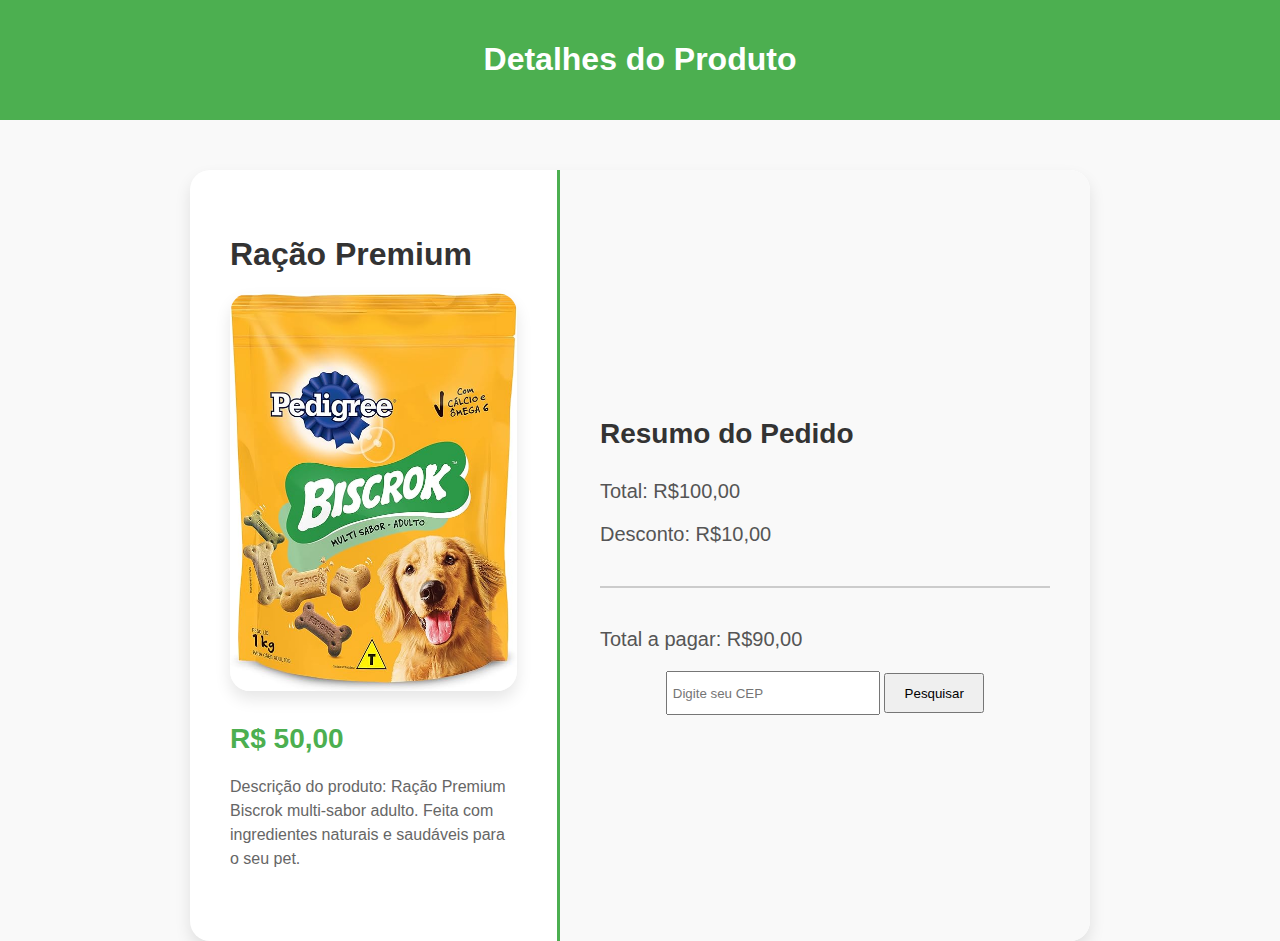
==== detalhes_produto.html @ 73440246 "Update detalhes_produto.html" ====
<!DOCTYPE html>
<html lang="pt-BR">
<head>
    <meta charset="UTF-8">
    <meta name="viewport" content="width=device-width, initial-scale=1.0">
    <title>Detalhes do Produto</title>
    <style>
        body {
            font-family: 'Segoe UI', Tahoma, Geneva, Verdana, sans-serif;
            margin: 0;
            padding: 0;
            background-color: #f9f9f9; /* Fundo mais claro */
        }
        header {
            background-color: #4CAF50; /* Verde mais vibrante */
            color: #fff;
            padding: 20px 0; /* Maior espaçamento */
            text-align: center;
        }
        .conteudo {
            display: flex;
            justify-content: center;
            align-items: center; /* Centraliza verticalmente */
            margin-top: 50px;
        }
        .produto-details {
            display: flex;
            background-color: #fff;
            border-radius: 20px; /* Borda mais arredondada */
            box-shadow: 0 8px 16px rgba(0, 0, 0, 0.1); /* Sombra mais suave */
            overflow: hidden;
            max-width: 900px; /* Limita a largura */
        }
        .produto-info {
            padding: 40px; /* Mais espaçamento interno */
            flex: 1;
        }
        .produto-info h2 {
            font-size: 32px; /* Tamanho maior */
            margin-bottom: 20px; /* Espaçamento inferior aumentado */
            color: #333;
        }
        .produto-info img {
            max-width: 100%; /* Imagem responsiva */
            height: auto;
            border-radius: 20px;
            box-shadow: 0 8px 16px rgba(0, 0, 0, 0.1); /* Sombra suave na imagem */
        }
        .valor-produto {
            font-size: 28px; /* Tamanho maior */
            font-weight: bold;
            color: #4CAF50; /* Verde */
            margin-bottom: 20px; /* Espaçamento inferior aumentado */
        }
        .descricao-produto {
            color: #666;
            margin-bottom: 30px; /* Espaçamento inferior aumentado */
            line-height: 1.5; /* Espaçamento entre linhas aumentado */
        }
        .detalhes-produto {
            background-color: #f9f9f9; /* Fundo mais claro */
            padding: 40px; /* Mais espaçamento interno */
            width: 50%;
            display: flex;
            flex-direction: column;
            justify-content: center;
            align-items: center;
            border-left: 3px solid #4CAF50; /* Borda esquerda mais espessa */
        }
        .detalhes-produto h2 {
            font-size: 28px; /* Tamanho maior */
            margin-bottom: 30px; /* Espaçamento inferior aumentado */
            color: #333;
        }
        .resumo-pedido {
            width: 100%;
        }
        .resumo-pedido p {
            margin: 20px 0; /* Espaçamento aumentado */
            font-size: 20px; /* Tamanho maior */
            color: #555; /* Cinza escuro */
        }
        .resumo-pedido hr {
            border: 0;
            border-top: 2px solid #ccc; /* Borda superior mais espessa */
            margin: 40px 0; /* Espaçamento aumentado */
            width: 100%;
        }
        .container {
            display: flex;
            justify-content: space-between;
            align-items: center;
        }
        .retangulo {
            width: 150px;
            height: 50px;
            background-color: #f0f0f0;
            border: 1px solid #ccc;
            border-radius: 5px;
            margin: 10px;
            text-align: center;
            line-height: 50px;
        }
    </style>
</head>
<body>
    <header>
        <h1>Detalhes do Produto</h1>
    </header>

    <div class="conteudo">
        <div class="produto-details">
            <div class="produto-info">
                <h2>Ração Premium</h2>
                <img src="Ração.jpg" alt="Ração Premium">
                <p class="valor-produto">R$ 50,00</p>
                <p class="descricao-produto">Descrição do produto: Ração Premium Biscrok multi-sabor adulto. Feita com ingredientes naturais e saudáveis para o seu pet.</p>
            </div>
            <div class="detalhes-produto">
                <div class="resumo-pedido">
                    <h2>Resumo do Pedido</h2>
                    <p>Total: R$100,00</p>
                    <p>Desconto: R$10,00</p>
                    <hr>
                    <p>Total a pagar: R$90,00</p>
                </div>
                <div class="container">
                    <div style="display: inline-block;">
                        <input type="text" placeholder="Digite seu CEP" style="width: 200px; height: 30px; padding: 5px;">
    <button onclick="pesquisarCEP()" style="width: 100px; height: 40px; padding: 5px;">Pesquisar</button>
</div>

<script>
    
</script>
                </div>
                
            </div>
        </div>
    </div>

    <footer>
    </footer>
</body>
</html>
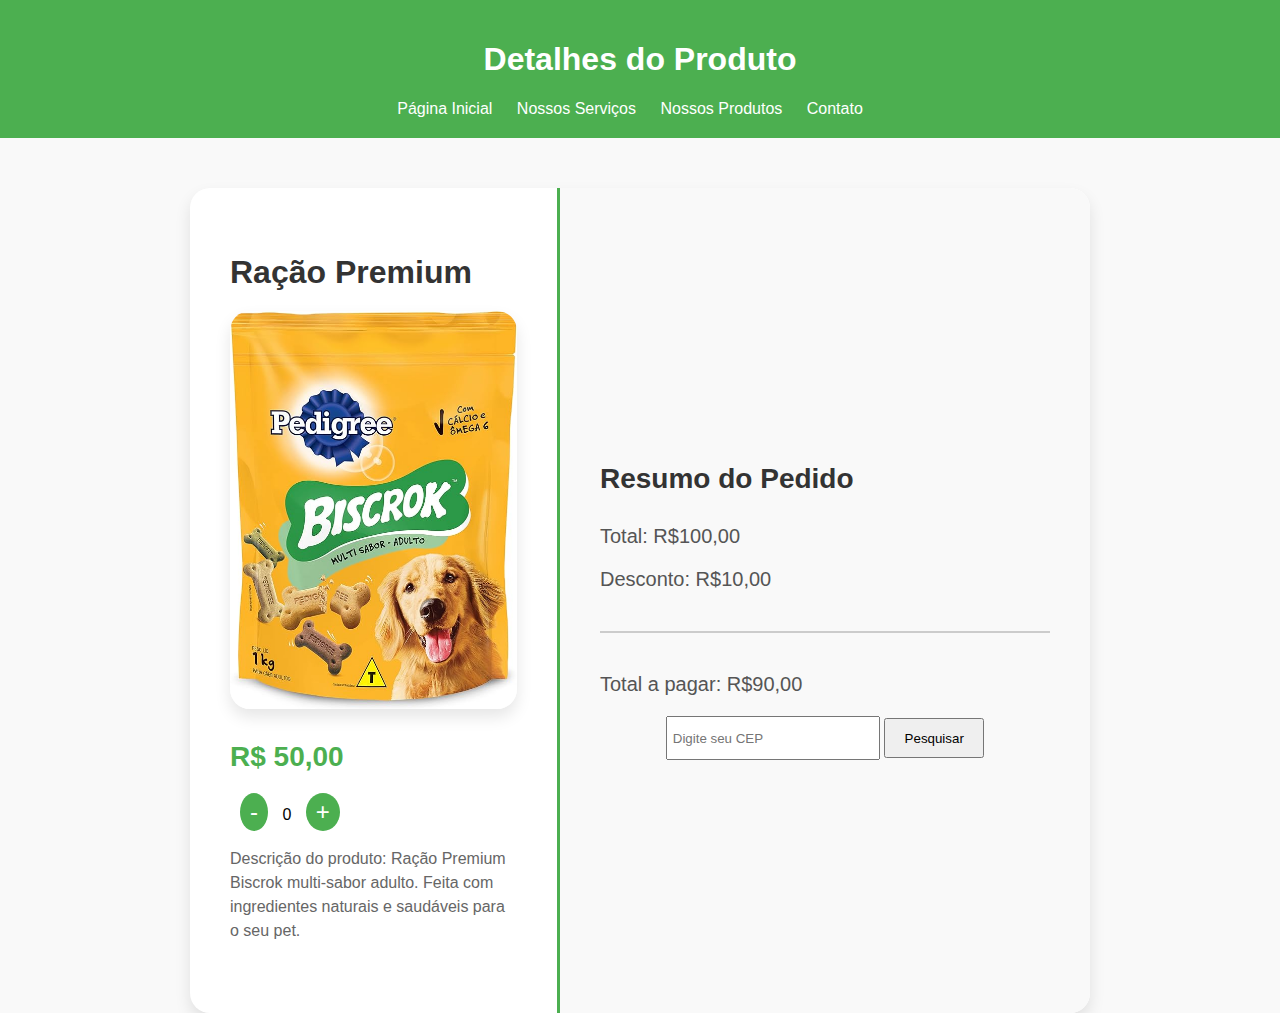
==== commit 3f4f80a6: "Update detalhes_produto.html" ====
--- a/detalhes_produto.html
+++ b/detalhes_produto.html
@@ -9,10 +9,10 @@
             font-family: 'Segoe UI', Tahoma, Geneva, Verdana, sans-serif;
             margin: 0;
             padding: 0;
-            background-color: #f9f9f9; /* Fundo mais claro */
+            background-color: #f9f9f9; 
         }
         header {
-            background-color: #4CAF50; /* Verde mais vibrante */
+            background-color: #4CAF50; 
             color: #fff;
             padding: 20px 0; /* Maior espaçamento */
             text-align: center;
@@ -20,70 +20,70 @@
         .conteudo {
             display: flex;
             justify-content: center;
-            align-items: center; /* Centraliza verticalmente */
+            align-items: center; 
             margin-top: 50px;
         }
         .produto-details {
             display: flex;
             background-color: #fff;
-            border-radius: 20px; /* Borda mais arredondada */
-            box-shadow: 0 8px 16px rgba(0, 0, 0, 0.1); /* Sombra mais suave */
+            border-radius: 20px; 
+            box-shadow: 0 8px 16px rgba(0, 0, 0, 0.1); 
             overflow: hidden;
-            max-width: 900px; /* Limita a largura */
+            max-width: 900px; 
         }
         .produto-info {
-            padding: 40px; /* Mais espaçamento interno */
+            padding: 40px; 
             flex: 1;
         }
         .produto-info h2 {
-            font-size: 32px; /* Tamanho maior */
-            margin-bottom: 20px; /* Espaçamento inferior aumentado */
+            font-size: 32px; 
+            margin-bottom: 20px; 
             color: #333;
         }
         .produto-info img {
-            max-width: 100%; /* Imagem responsiva */
+            max-width: 100%; 
             height: auto;
             border-radius: 20px;
-            box-shadow: 0 8px 16px rgba(0, 0, 0, 0.1); /* Sombra suave na imagem */
+            box-shadow: 0 8px 16px rgba(0, 0, 0, 0.1); 
         }
         .valor-produto {
-            font-size: 28px; /* Tamanho maior */
+            font-size: 28px; 
             font-weight: bold;
-            color: #4CAF50; /* Verde */
-            margin-bottom: 20px; /* Espaçamento inferior aumentado */
+            color: #4CAF50; 
+            margin-bottom: 20px; 
         }
         .descricao-produto {
             color: #666;
-            margin-bottom: 30px; /* Espaçamento inferior aumentado */
-            line-height: 1.5; /* Espaçamento entre linhas aumentado */
+            margin-bottom: 30px; 
+            line-height: 1.5; 
         }
         .detalhes-produto {
-            background-color: #f9f9f9; /* Fundo mais claro */
-            padding: 40px; /* Mais espaçamento interno */
+            background-color: #f9f9f9; 
+            padding: 40px; 
             width: 50%;
             display: flex;
             flex-direction: column;
             justify-content: center;
             align-items: center;
-            border-left: 3px solid #4CAF50; /* Borda esquerda mais espessa */
+            border-left: 3px solid #4CAF50; 
         }
         .detalhes-produto h2 {
-            font-size: 28px; /* Tamanho maior */
-            margin-bottom: 30px; /* Espaçamento inferior aumentado */
+            font-size: 28px; 
+            margin-bottom: 30px; 
             color: #333;
         }
         .resumo-pedido {
             width: 100%;
         }
         .resumo-pedido p {
-            margin: 20px 0; /* Espaçamento aumentado */
-            font-size: 20px; /* Tamanho maior */
-            color: #555; /* Cinza escuro */
+            margin: 20px 0; 
+            font-size: 20px; 
+            color: #555; 
         }
         .resumo-pedido hr {
             border: 0;
-            border-top: 2px solid #ccc; /* Borda superior mais espessa */
-            margin: 40px 0; /* Espaçamento aumentado */
+            border-top: 2px solid #ccc; 
+            margin: 40px 0; 
             width: 100%;
         }
         .container {
@@ -101,19 +101,61 @@
             text-align: center;
             line-height: 50px;
         }
+        header ul {
+            list-style-type: none; 
+            padding: 0;
+            margin: 0;
+        }
+        header ul li {
+            display: inline;
+            margin-right: 20px; 
+        }
+        header ul li a {
+            color: #fff;
+            text-decoration: none; 
+        }
+        header ul li a:hover {
+            text-decoration: underline; 
+        }
+        .botao-quantidade {
+            font-size: 24px;
+            margin: 0 10px;
+            padding: 5px 10px;
+            background-color: #4CAF50;
+            color: white;
+            border: none;
+            border-radius: 50%;
+            cursor: pointer;
+            outline: none;
+        }
+
+        .botao-quantidade:hover {
+            background-color: #45a049;
+        }
     </style>
 </head>
 <body>
     <header>
         <h1>Detalhes do Produto</h1>
+        <nav>
+            <ul>
+            <li><a href="index.html">Página Inicial</a></li>
+            <li><a href="index.html#servicos">Nossos Serviços</a></li>
+            <li><a href="index.html#produtos">Nossos Produtos</a></li>
+            <li><a href="index.html#formulario-contato">Contato</a></li>
+            </ul>
+        </nav>
     </header>
-
+    
     <div class="conteudo">
         <div class="produto-details">
             <div class="produto-info">
                 <h2>Ração Premium</h2>
                 <img src="Ração.jpg" alt="Ração Premium">
                 <p class="valor-produto">R$ 50,00</p>
+                <button class="botao-quantidade">-</button>
+            <span>0</span>
+            <button class="botao-quantidade">+</button>
                 <p class="descricao-produto">Descrição do produto: Ração Premium Biscrok multi-sabor adulto. Feita com ingredientes naturais e saudáveis para o seu pet.</p>
             </div>
             <div class="detalhes-produto">
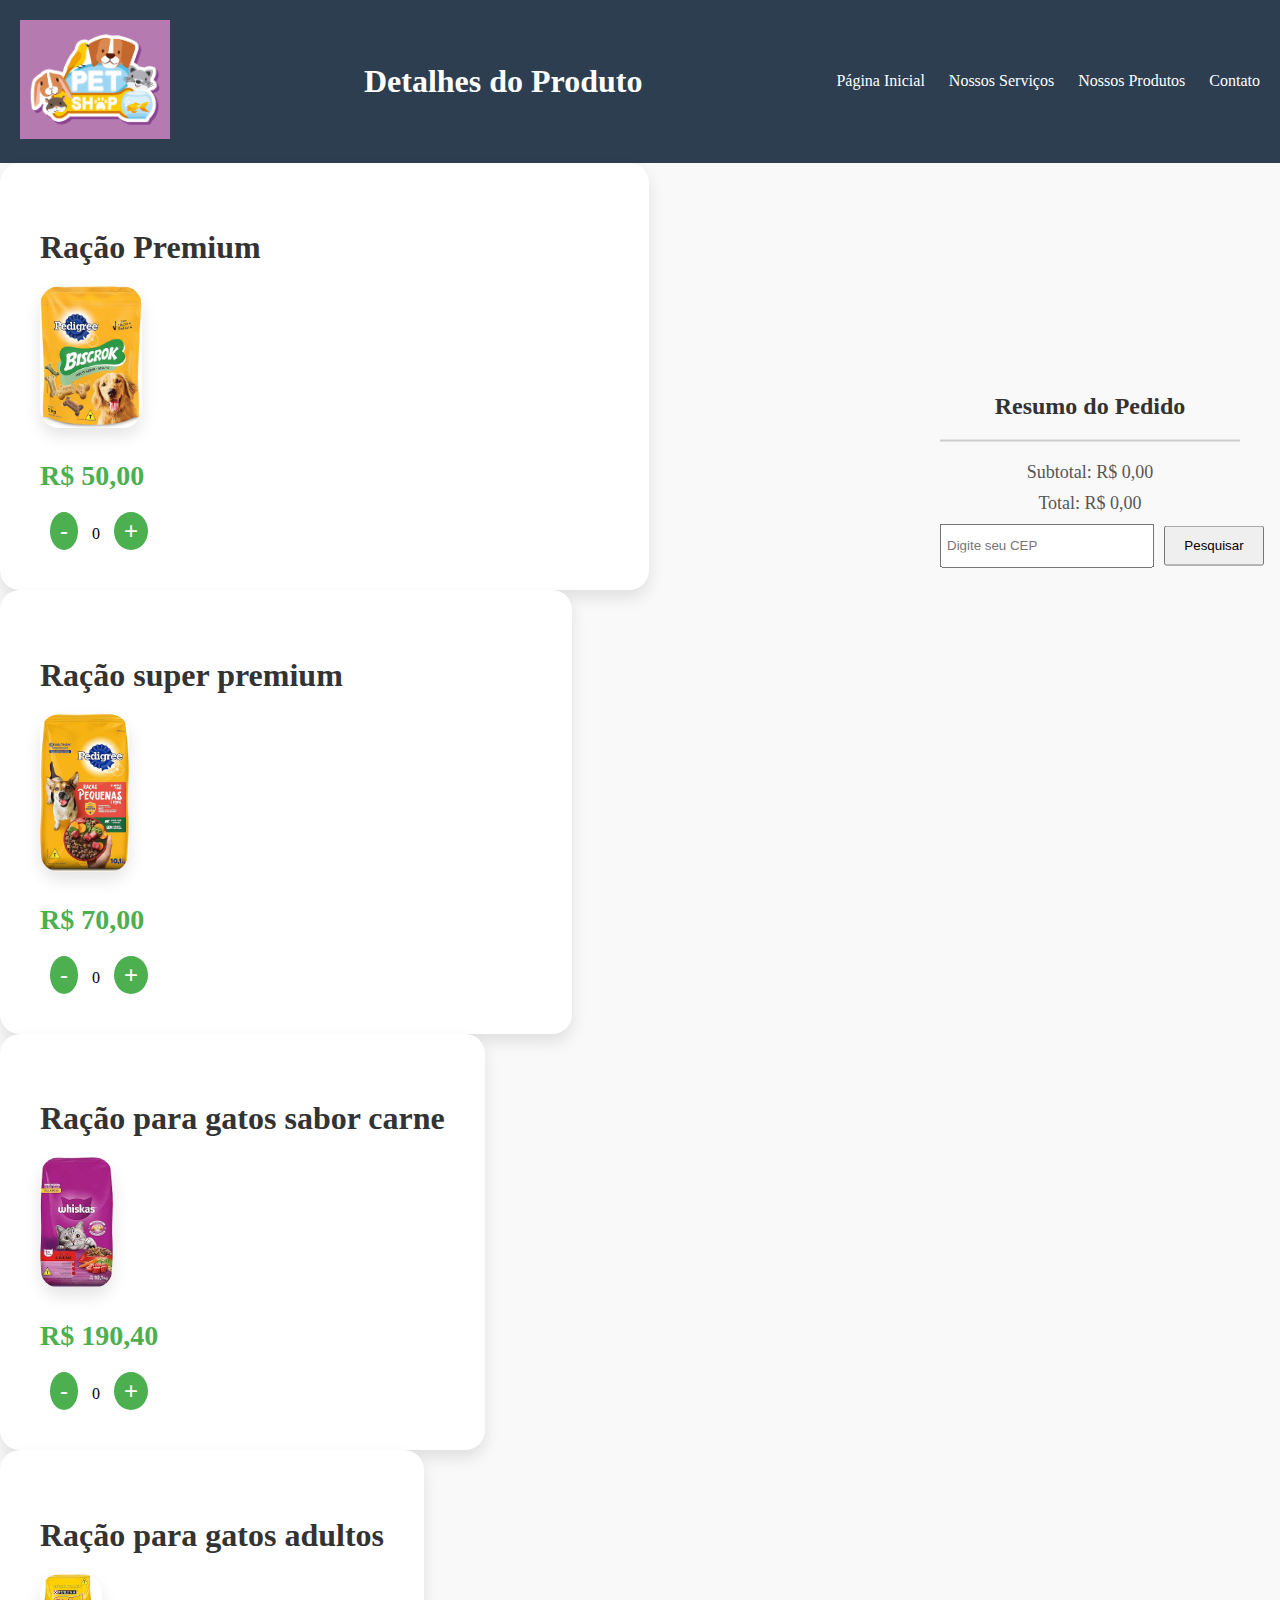
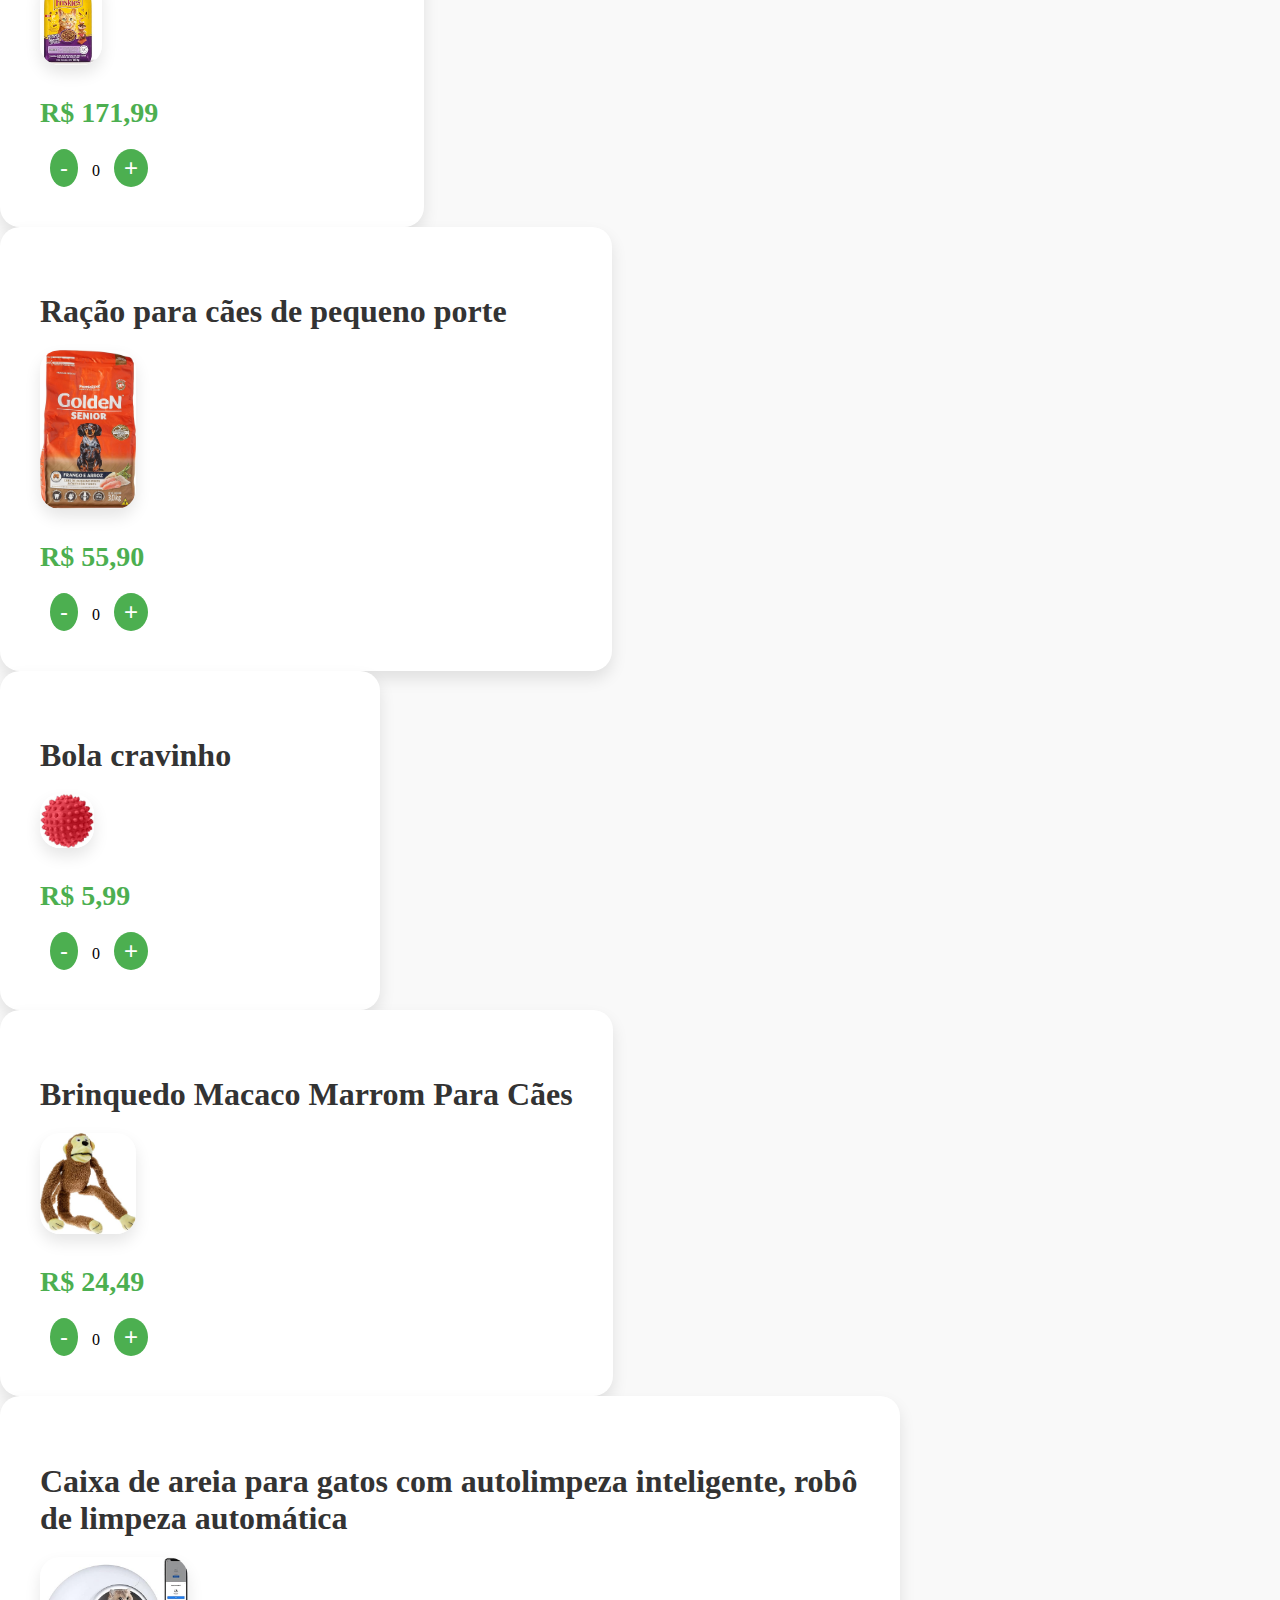
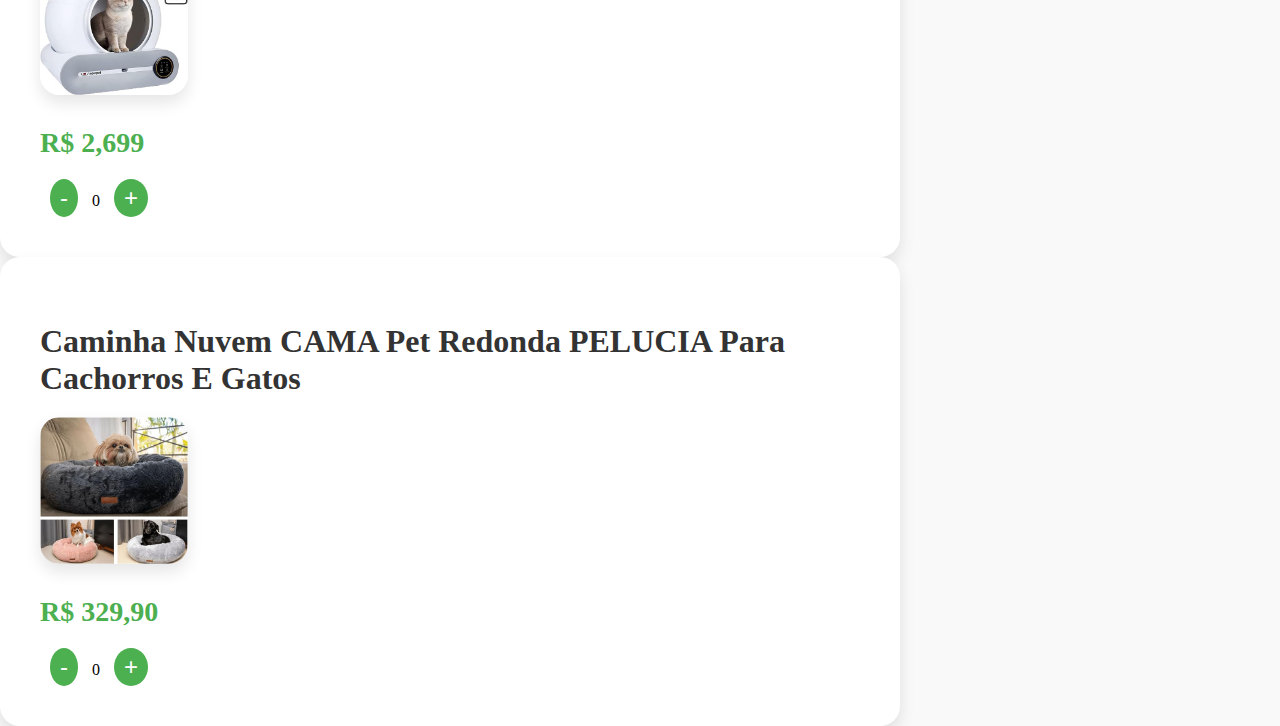
==== commit 07196b26: "Update detalhes_produto.html" ====
--- a/detalhes_produto.html
+++ b/detalhes_produto.html
@@ -6,16 +6,25 @@
     <title>Detalhes do Produto</title>
     <style>
         body {
-            font-family: 'Segoe UI', Tahoma, Geneva, Verdana, sans-serif;
+            font-family: 'Pacifico', cursive;
             margin: 0;
             padding: 0;
             background-color: #f9f9f9; 
         }
         header {
-            background-color: #4CAF50; 
+            background-color: #2c3e50; 
             color: #fff;
-            padding: 20px 0; /* Maior espaçamento */
+            padding: 20px 0; 
             text-align: center;
+            display: flex;
+            justify-content: space-between;
+            align-items: center;
+        }
+        .logo {
+            max-width: 150px; /* Definindo a largura máxima da logo */
+            height: auto;
+            margin-left: 20px; /* Espaçamento à esquerda */
+            cursor: pointer;
         }
         .conteudo {
             display: flex;
@@ -41,7 +50,7 @@
             color: #333;
         }
         .produto-info img {
-            max-width: 100%; 
+            max-width: 18%; 
             height: auto;
             border-radius: 20px;
             box-shadow: 0 8px 16px rgba(0, 0, 0, 0.1); 
@@ -73,23 +82,49 @@
             color: #333;
         }
         .resumo-pedido {
-            width: 100%;
+            background-color: #f9f9f9; 
+            padding: 20px; 
+            width: 300px;
+            border-radius: 10px;
+            margin-top: 20px;
+            text-align: center;
+            position: fixed; /* Adicionado para fixar o resumo */
+            top: 50%; /* Ajuste para centralizar verticalmente */
+            right: 20px; /* Distância da borda direita */
+            transform: translateY(-50%); /* Ajuste para centralizar verticalmente */
+        }
+        .resumo-pedido h2 {
+            font-size: 24px; 
+            margin-bottom: 15px; 
+            color: #333;
         }
         .resumo-pedido p {
-            margin: 20px 0; 
-            font-size: 20px; 
+            margin: 10px 0; 
+            font-size: 18px; 
             color: #555; 
         }
         .resumo-pedido hr {
             border: 0;
             border-top: 2px solid #ccc; 
-            margin: 40px 0; 
+            margin: 20px 0; 
             width: 100%;
         }
         .container {
             display: flex;
             justify-content: space-between;
             align-items: center;
+            
+        }
+
+        .cep-input {
+           display: inline-block; 
+           vertical-align: top; 
+        }
+
+        .pesquisar-button {
+           display: inline-block; 
+           vertical-align: top; 
+           margin-left: 10px; 
         }
         .retangulo {
             width: 150px;
@@ -132,11 +167,30 @@
         .botao-quantidade:hover {
             background-color: #45a049;
         }
+
+        .retangulo {
+            width: 150px;
+            height: 50px;
+            background-color: #f0f0f0;
+            border: 1px solid #ccc;
+            border-radius: 5px;
+            margin: 10px;
+            text-align: center;
+            line-height: 50px;
+        }
+        
+
+        
     </style>
 </head>
 <body>
     <header>
+        <a href="index.html"> 
+            <img class="logo" src="57973.jpg" alt="Logo">
+        </a>
         <h1>Detalhes do Produto</h1>
+    
+        
         <nav>
             <ul>
             <li><a href="index.html">Página Inicial</a></li>
@@ -147,41 +201,184 @@
         </nav>
     </header>
     
-    <div class="conteudo">
+    <div class="container">
         <div class="produto-details">
             <div class="produto-info">
                 <h2>Ração Premium</h2>
                 <img src="Ração.jpg" alt="Ração Premium">
                 <p class="valor-produto">R$ 50,00</p>
-                <button class="botao-quantidade">-</button>
-            <span>0</span>
-            <button class="botao-quantidade">+</button>
-                <p class="descricao-produto">Descrição do produto: Ração Premium Biscrok multi-sabor adulto. Feita com ingredientes naturais e saudáveis para o seu pet.</p>
-            </div>
-            <div class="detalhes-produto">
-                <div class="resumo-pedido">
-                    <h2>Resumo do Pedido</h2>
-                    <p>Total: R$100,00</p>
-                    <p>Desconto: R$10,00</p>
-                    <hr>
-                    <p>Total a pagar: R$90,00</p>
-                </div>
-                <div class="container">
-                    <div style="display: inline-block;">
-                        <input type="text" placeholder="Digite seu CEP" style="width: 200px; height: 30px; padding: 5px;">
-    <button onclick="pesquisarCEP()" style="width: 100px; height: 40px; padding: 5px;">Pesquisar</button>
-</div>
-
-<script>
+                <button class="botao-quantidade" onclick="decrementar(this)">-</button>
+                <span class="quantidade">0</span>
+                <button class="botao-quantidade" onclick="incrementar(this)">+</button>
+            </div>
+        </div>
+    </div>
+
+        
+    <div class="container">
+        <div class="produto-details">
+            <div class="produto-info">
+                <h2>Ração super premium</h2>
+                <img src="Ração 2.jpg" alt="Ração super premium">
+                <p class="valor-produto">R$ 70,00</p>
+                <button class="botao-quantidade" onclick="decrementar(this)">-</button>
+                <span class="quantidade">0</span>
+                <button class="botao-quantidade" onclick="incrementar(this)">+</button>
+            </div>
+        </div>
+    </div>
+        
+    <div class="container">
+        <div class="produto-details">
+            <div class="produto-info">
+                <h2>Ração para gatos sabor carne</h2>
+                <img src="Ração 3.jpg" alt="Ração para gatos sabor carne">
+                <p class="valor-produto">R$ 190,40</p>
+                <button class="botao-quantidade" onclick="decrementar(this)">-</button>
+                <span class="quantidade">0</span>
+                <button class="botao-quantidade" onclick="incrementar(this)">+</button>
+            </div>
+        </div>
+    </div>
+        
     
-</script>
-                </div>
-                
-            </div>
-        </div>
-    </div>
-
-    <footer>
-    </footer>
+    <div class="container">
+        <div class="produto-details">
+            <div class="produto-info">
+                <h2>Ração para gatos adultos</h2>
+                <img src="Ração 4.jpg" alt="Ração para gatos adultos">
+                <p class="valor-produto">R$ 171,99</p>
+                <button class="botao-quantidade" onclick="decrementar(this)">-</button>
+                <span class="quantidade">0</span>
+                <button class="botao-quantidade" onclick="incrementar(this)">+</button>
+            </div>
+        </div>
+    </div>
+        
+    <div class="container">
+        <div class="produto-details">
+            <div class="produto-info">
+                <h2>Ração para cães de pequeno porte</h2>
+                <img src="Ração 5.jpg" alt="Ração para cães de pequeno porte">
+                <p class="valor-produto">R$ 55,90</p>
+                <button class="botao-quantidade" onclick="decrementar(this)">-</button>
+                <span class="quantidade">0</span>
+                <button class="botao-quantidade" onclick="incrementar(this)">+</button>
+            </div>
+        </div>
+    </div>
+
+    <div class="container">
+        <div class="produto-details">
+            <div class="produto-info">
+                <h2>Bola cravinho</h2>
+                <img src="Brinquedo.jpg" alt="Bola cravinho">
+                <p class="valor-produto">R$ 5,99</p>
+                <button class="botao-quantidade" onclick="decrementar(this)">-</button>
+                <span class="quantidade">0</span>
+                <button class="botao-quantidade" onclick="incrementar(this)">+</button>
+            </div>
+        </div>
+    </div>
+
+    <div class="container">
+        <div class="produto-details">
+            <div class="produto-info">
+                <h2>Brinquedo Macaco Marrom Para Cães</h2>
+                <img src="Brinquedo 2.jpg" alt="Brinquedo Macaco Marrom Para Cães">
+                <p class="valor-produto">R$ 24,49</p>
+                <button class="botao-quantidade" onclick="decrementar(this)">-</button>
+                <span class="quantidade">0</span>
+                <button class="botao-quantidade" onclick="incrementar(this)">+</button>
+            </div>
+        </div>
+    </div>
+
+    <div class="container">
+        <div class="produto-details">
+            <div class="produto-info">
+                <h2>Caixa de areia para gatos com autolimpeza inteligente, robô de limpeza automática</h2>
+                <img src="Acessórios.jpg" alt="Caixa de areia para gatos com autolimpeza inteligente, robô de limpeza automática">
+                <p class="valor-produto">R$ 2,699</p>
+                <button class="botao-quantidade" onclick="decrementar(this)">-</button>
+                <span class="quantidade">0</span>
+                <button class="botao-quantidade" onclick="incrementar(this)">+</button>
+            </div>
+        </div>
+    </div>
+
+    <div class="container">
+        <div class="produto-details">
+            <div class="produto-info">
+                <h2>Caminha Nuvem CAMA Pet Redonda PELUCIA Para Cachorros E Gatos</h2>
+                <img src="Acessórios 2.jpg" alt="Caminha Nuvem CAMA Pet Redonda PELUCIA Para Cachorros E Gatos">
+                <p class="valor-produto">R$ 329,90</p>
+                <button class="botao-quantidade" onclick="decrementar(this)">-</button>
+                <span class="quantidade">0</span>
+                <button class="botao-quantidade" onclick="incrementar(this)">+</button>
+            </div>
+        </div>
+    </div>
+
+    <div class="resumo-pedido">
+        <h2>Resumo do Pedido</h2>
+        <div id="resumo"></div>
+        <hr>
+        <p id="subtotal">Subtotal: R$ 0,00</p>
+        <p id="total">Total: R$ 0,00</p>
+
+        <div class="container">
+            <div class="cep-input">
+                <input type="text" placeholder="Digite seu CEP" style="width: 200px; height: 30px; padding: 5px;">
+            </div>
+            <div class="pesquisar-button">
+                <button onclick="pesquisarCEP()" style="width: 100px; height: 40px; padding: 5px;">Pesquisar</button>
+            </div>
+        </div>  
+
+
+    <script>
+        function incrementar(button) {
+            var quantidadeElement = button.parentElement.querySelector('.quantidade');
+            var quantidade = parseInt(quantidadeElement.textContent);
+            quantidadeElement.textContent = quantidade + 1;
+            atualizarResumo();
+        }
+
+        function decrementar(button) {
+            var quantidadeElement = button.parentElement.querySelector('.quantidade');
+            var quantidade = parseInt(quantidadeElement.textContent);
+            if (quantidade > 0) {
+                quantidadeElement.textContent = quantidade - 1;
+                atualizarResumo();
+            }
+        }
+
+        function atualizarResumo() {
+            var produtos = document.querySelectorAll('.produto-info');
+            var subtotal = 0;
+
+            produtos.forEach(function(produto) {
+                var quantidade = parseInt(produto.querySelector('.quantidade').textContent);
+                var valorProduto = parseFloat(produto.querySelector('.valor-produto').textContent.replace('R$', '').replace(',', '.'));
+                subtotal += quantidade * valorProduto;
+            });
+
+            document.getElementById('resumo').innerHTML = '';
+            produtos.forEach(function(produto) {
+                var nome = produto.querySelector('h2').textContent;
+                var quantidade = parseInt(produto.querySelector('.quantidade').textContent);
+                var valorProduto = parseFloat(produto.querySelector('.valor-produto').textContent.replace('R$', '').replace(',', '.'));
+                if (quantidade > 0) {
+                    var item = document.createElement('p');
+                    item.textContent = nome + ' x' + quantidade + ' - R$' + (quantidade * valorProduto).toFixed(2);
+                    document.getElementById('resumo').appendChild(item);
+                }
+            });
+
+            document.getElementById('subtotal').textContent = 'Subtotal: R$' + subtotal.toFixed(2);
+            document.getElementById('total').textContent = 'Total: R$' + subtotal.toFixed(2);
+        }
+    </script>
 </body>
 </html>
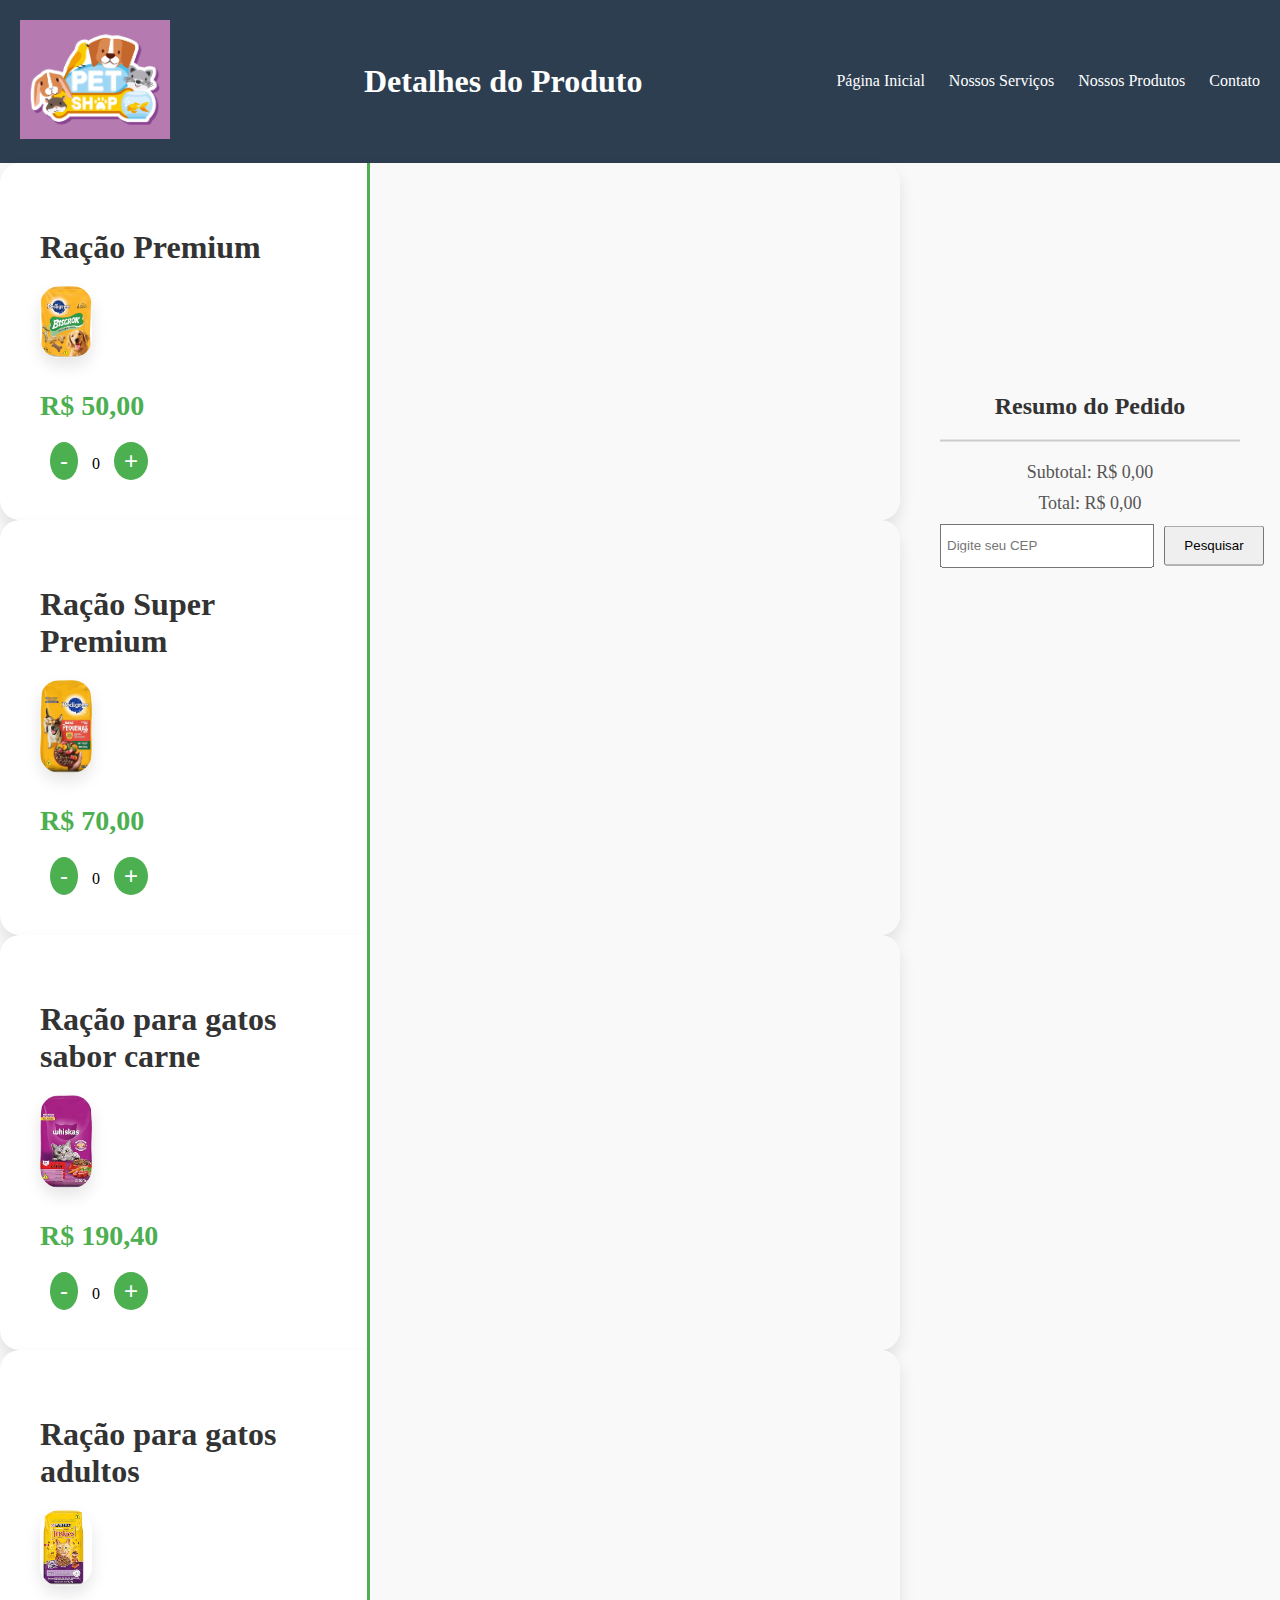
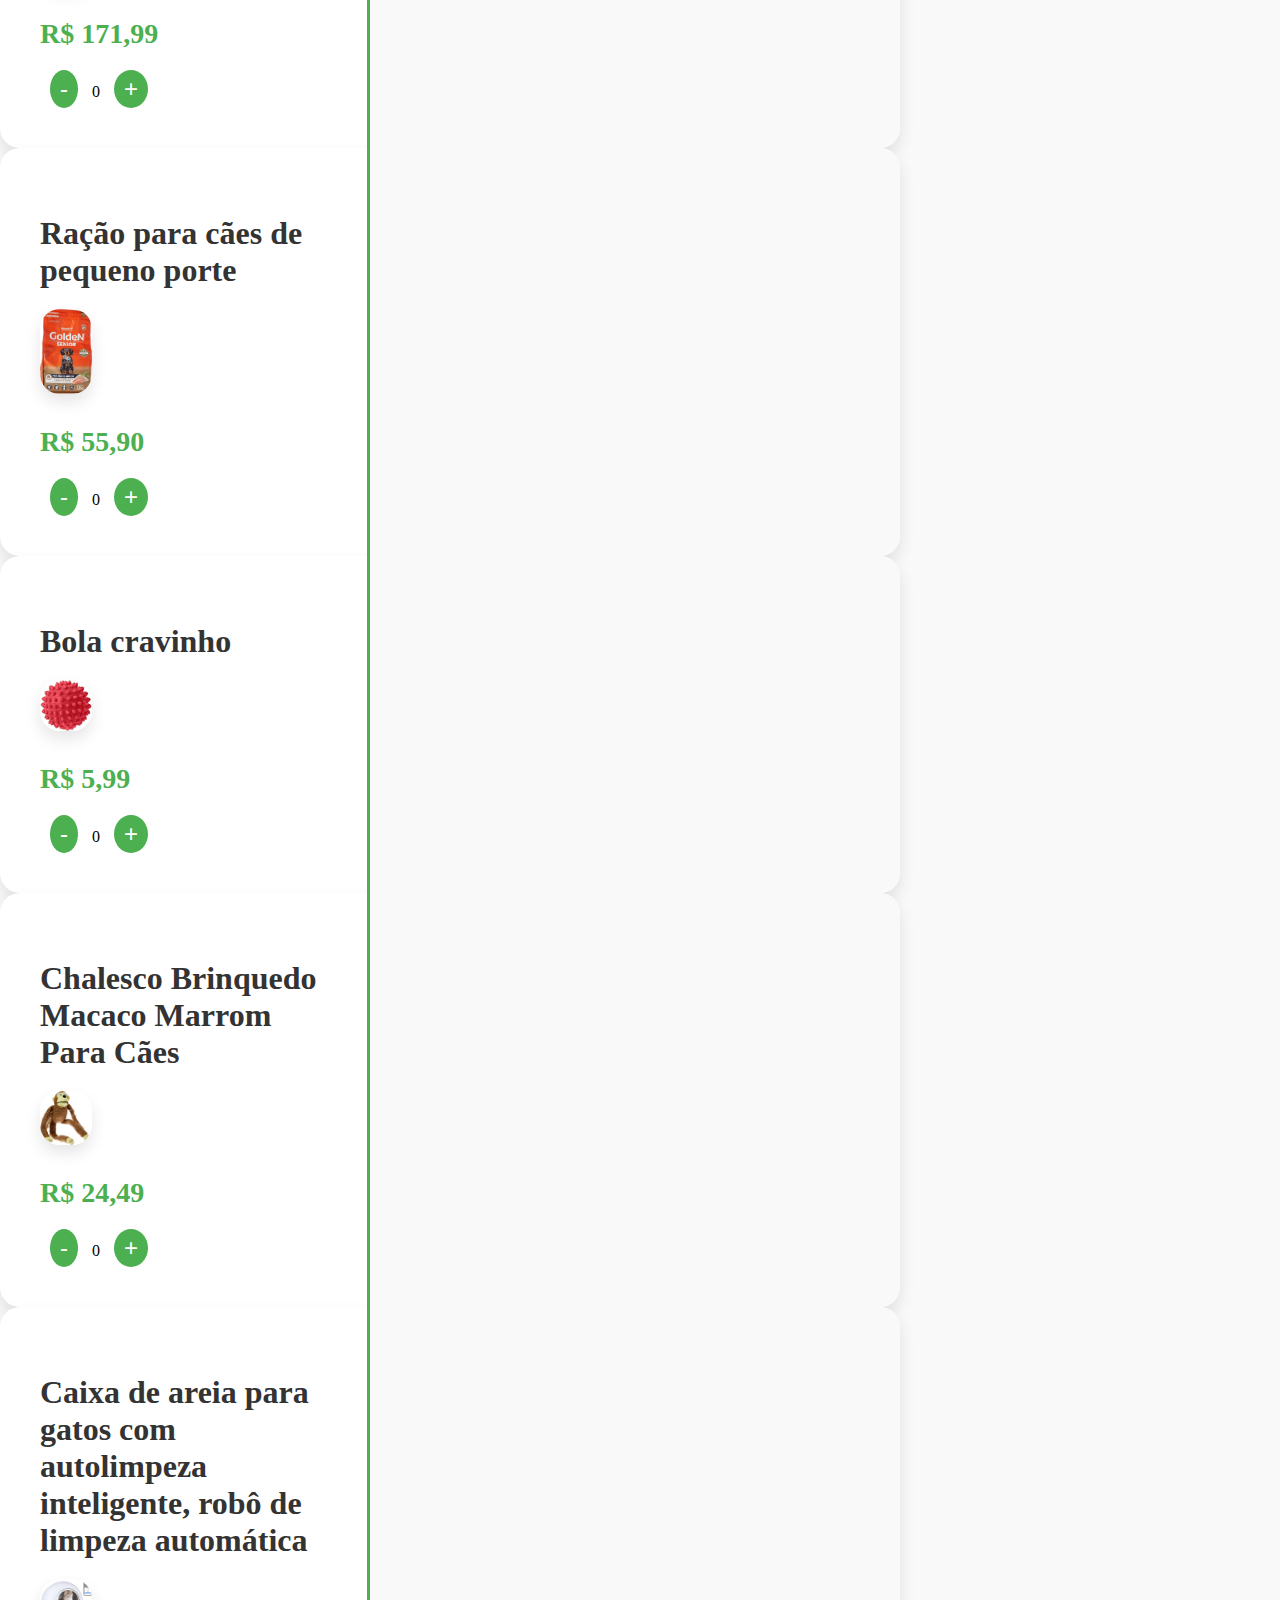
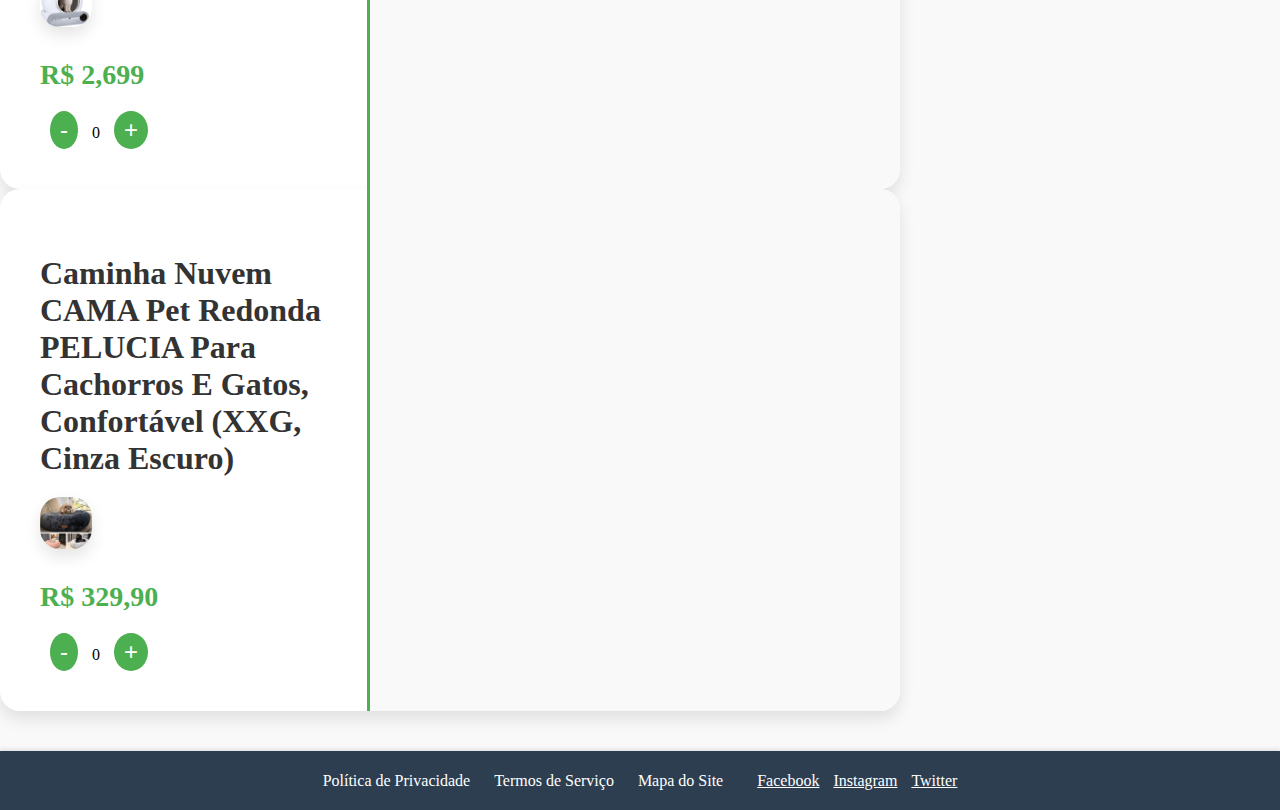
==== commit e6f7603d: "Update detalhes_produto.html" ====
--- a/detalhes_produto.html
+++ b/detalhes_produto.html
@@ -5,6 +5,43 @@
     <meta name="viewport" content="width=device-width, initial-scale=1.0">
     <title>Detalhes do Produto</title>
     <style>
+        footer {
+            background-color: #2c3e50;
+            color: #fff;
+            padding: 20px 0;
+            text-align: center;
+        }
+
+        footer nav, footer .social-links {
+            display: inline-block;
+            vertical-align: middle;
+        }
+
+        footer nav ul {
+            list-style-type: none;
+            padding: 0;
+            margin: 0;
+        }
+
+        footer nav ul li {
+            display: inline;
+            margin-right: 20px;
+        }
+
+        footer nav ul li a {
+            color: #fff;
+            text-decoration: none;
+        }
+
+        footer nav ul li a:hover {
+            text-decoration: underline;
+        }
+
+        footer .social-links a {
+            color: #fff;
+            margin-left: 10px;
+        }
+        
         body {
             font-family: 'Pacifico', cursive;
             margin: 0;
@@ -21,9 +58,9 @@
             align-items: center;
         }
         .logo {
-            max-width: 150px; /* Definindo a largura máxima da logo */
+            max-width: 150px; 
             height: auto;
-            margin-left: 20px; /* Espaçamento à esquerda */
+            margin-left: 20px; 
             cursor: pointer;
         }
         .conteudo {
@@ -178,7 +215,14 @@
             text-align: center;
             line-height: 50px;
         }
-        
+        footer {
+            background-color: #2c3e50;
+            color: #fff;
+            padding: 20px;
+            text-align: center;
+            margin-top: 40px;
+            box-shadow: 0 -2px 4px rgba(0, 0, 0, 0.1);
+}
 
         
     </style>
@@ -200,144 +244,147 @@
             </ul>
         </nav>
     </header>
+
+    <div class="produto-details">
+        <div class="produto-info">
+            <h2>Ração Premium</h2>
+            <img src="Ração.jpg" alt="Ração Premium">
+            <p class="valor-produto">R$ 50,00</p>
+            <button class="botao-quantidade" onclick="decrementar(this)">-</button>
+            <span class="quantidade">0</span>
+            <button class="botao-quantidade" onclick="incrementar(this)">+</button>
+        </div>
+        <div class="detalhes-produto">
+        </div>
+    </div>
+
+    <div class="produto-details">
+        <div class="produto-info">
+            <h2>Ração Super Premium</h2>
+            <img src="Ração 2.jpg" alt="Ração Super Premium">
+            <p class="valor-produto">R$ 70,00</p>
+            <button class="botao-quantidade" onclick="decrementar(this)">-</button>
+            <span class="quantidade">0</span>
+            <button class="botao-quantidade" onclick="incrementar(this)">+</button>
+        </div>
+        <div class="detalhes-produto">
+        </div>
+    </div>
+
+    <div class="produto-details">
+        <div class="produto-info">
+            <h2>Ração para gatos sabor carne</h2>
+            <img src="Ração 3.jpg" alt="Ração para gatos sabor carne">
+            <p class="valor-produto">R$ 190,40</p>
+            <button class="botao-quantidade" onclick="decrementar(this)">-</button>
+            <span class="quantidade">0</span>
+            <button class="botao-quantidade" onclick="incrementar(this)">+</button>
+        </div>
+        <div class="detalhes-produto">
+        </div>
+    </div>
+
+    <div class="produto-details">
+        <div class="produto-info">
+            <h2>Ração para gatos adultos</h2>
+            <img src="Ração 4.jpg" alt="Ração para gatos adultos">
+            <p class="valor-produto">R$ 171,99</p>
+            <button class="botao-quantidade" onclick="decrementar(this)">-</button>
+            <span class="quantidade">0</span>
+            <button class="botao-quantidade" onclick="incrementar(this)">+</button>
+        </div>
+        <div class="detalhes-produto">
+        </div>
+    </div>
+
+    <div class="produto-details">
+        <div class="produto-info">
+            <h2>Ração para cães de pequeno porte</h2>
+            <img src="Ração 5.jpg" alt="Ração para cães de pequeno porte">
+            <p class="valor-produto">R$ 55,90</p>
+            <button class="botao-quantidade" onclick="decrementar(this)">-</button>
+            <span class="quantidade">0</span>
+            <button class="botao-quantidade" onclick="incrementar(this)">+</button>
+        </div>
+        <div class="detalhes-produto">
+        </div>
+    </div>
+
+    <div class="produto-details">
+        <div class="produto-info">
+            <h2>Bola cravinho</h2>
+            <img src="Brinquedo.jpg" alt="Bola cravinho">
+            <p class="valor-produto">R$ 5,99</p>
+            <button class="botao-quantidade" onclick="decrementar(this)">-</button>
+            <span class="quantidade">0</span>
+            <button class="botao-quantidade" onclick="incrementar(this)">+</button>
+        </div>
+        <div class="detalhes-produto">
+        </div>
+    </div>
+
+    <div class="produto-details">
+        <div class="produto-info">
+            <h2>Chalesco Brinquedo Macaco Marrom Para Cães</h2>
+            <img src="Brinquedo 2.jpg" alt="Chalesco Brinquedo Macaco Marrom Para Cães">
+            <p class="valor-produto">R$ 24,49</p>
+            <button class="botao-quantidade" onclick="decrementar(this)">-</button>
+            <span class="quantidade">0</span>
+            <button class="botao-quantidade" onclick="incrementar(this)">+</button>
+        </div>
+        <div class="detalhes-produto">
+        </div>
+    </div>
+
+    <div class="produto-details">
+        <div class="produto-info">
+            <h2>Caixa de areia para gatos com autolimpeza inteligente, robô de limpeza automática</h2>
+            <img src="Acessórios.jpg" alt="Caixa de areia para gatos com autolimpeza inteligente, robô de limpeza automática">
+            <p class="valor-produto">R$ 2,699</p>
+            <button class="botao-quantidade" onclick="decrementar(this)">-</button>
+            <span class="quantidade">0</span>
+            <button class="botao-quantidade" onclick="incrementar(this)">+</button>
+        </div>
+        <div class="detalhes-produto">
+        </div>
+    </div>
+
+    <div class="produto-details">
+        <div class="produto-info">
+            <h2>Caminha Nuvem CAMA Pet Redonda PELUCIA Para Cachorros E Gatos, Confortável (XXG, Cinza Escuro)</h2>
+            <img src="Acessórios 2.jpg" alt="Caminha Nuvem CAMA Pet Redonda PELUCIA Para Cachorros E Gatos, Confortável (XXG, Cinza Escuro)">
+            <p class="valor-produto">R$ 329,90</p>
+            <button class="botao-quantidade" onclick="decrementar(this)">-</button>
+            <span class="quantidade">0</span>
+            <button class="botao-quantidade" onclick="incrementar(this)">+</button>
+        </div>
+        <div class="detalhes-produto">
+        </div>
+    </div>
     
-    <div class="container">
-        <div class="produto-details">
-            <div class="produto-info">
-                <h2>Ração Premium</h2>
-                <img src="Ração.jpg" alt="Ração Premium">
-                <p class="valor-produto">R$ 50,00</p>
-                <button class="botao-quantidade" onclick="decrementar(this)">-</button>
-                <span class="quantidade">0</span>
-                <button class="botao-quantidade" onclick="incrementar(this)">+</button>
+    <body onload="exibirProdutos()">
+        <div id="detalhes-produto"></div>
+        
+
+        <div class="resumo-pedido">
+            <h2>Resumo do Pedido</h2>
+            <div id="resumo"></div>
+            <hr>
+            <p id="subtotal">Subtotal: R$ 0,00</p>
+            <p id="total">Total: R$ 0,00</p>
+            <div class="container">
+                <div class="cep-input">
+                    <input type="text" id="cepInput" placeholder="Digite seu CEP" style="width: 200px; height: 30px; padding: 5px;">
+                </div>
+                <div class="pesquisar-button">
+                    <button onclick="pesquisarCEP()" style="width: 100px; height: 40px; padding: 5px;">Pesquisar</button>
+                </div>
             </div>
         </div>
-    </div>
-
-        
-    <div class="container">
-        <div class="produto-details">
-            <div class="produto-info">
-                <h2>Ração super premium</h2>
-                <img src="Ração 2.jpg" alt="Ração super premium">
-                <p class="valor-produto">R$ 70,00</p>
-                <button class="botao-quantidade" onclick="decrementar(this)">-</button>
-                <span class="quantidade">0</span>
-                <button class="botao-quantidade" onclick="incrementar(this)">+</button>
-            </div>
-        </div>
-    </div>
-        
-    <div class="container">
-        <div class="produto-details">
-            <div class="produto-info">
-                <h2>Ração para gatos sabor carne</h2>
-                <img src="Ração 3.jpg" alt="Ração para gatos sabor carne">
-                <p class="valor-produto">R$ 190,40</p>
-                <button class="botao-quantidade" onclick="decrementar(this)">-</button>
-                <span class="quantidade">0</span>
-                <button class="botao-quantidade" onclick="incrementar(this)">+</button>
-            </div>
-        </div>
-    </div>
-        
-    
-    <div class="container">
-        <div class="produto-details">
-            <div class="produto-info">
-                <h2>Ração para gatos adultos</h2>
-                <img src="Ração 4.jpg" alt="Ração para gatos adultos">
-                <p class="valor-produto">R$ 171,99</p>
-                <button class="botao-quantidade" onclick="decrementar(this)">-</button>
-                <span class="quantidade">0</span>
-                <button class="botao-quantidade" onclick="incrementar(this)">+</button>
-            </div>
-        </div>
-    </div>
-        
-    <div class="container">
-        <div class="produto-details">
-            <div class="produto-info">
-                <h2>Ração para cães de pequeno porte</h2>
-                <img src="Ração 5.jpg" alt="Ração para cães de pequeno porte">
-                <p class="valor-produto">R$ 55,90</p>
-                <button class="botao-quantidade" onclick="decrementar(this)">-</button>
-                <span class="quantidade">0</span>
-                <button class="botao-quantidade" onclick="incrementar(this)">+</button>
-            </div>
-        </div>
-    </div>
-
-    <div class="container">
-        <div class="produto-details">
-            <div class="produto-info">
-                <h2>Bola cravinho</h2>
-                <img src="Brinquedo.jpg" alt="Bola cravinho">
-                <p class="valor-produto">R$ 5,99</p>
-                <button class="botao-quantidade" onclick="decrementar(this)">-</button>
-                <span class="quantidade">0</span>
-                <button class="botao-quantidade" onclick="incrementar(this)">+</button>
-            </div>
-        </div>
-    </div>
-
-    <div class="container">
-        <div class="produto-details">
-            <div class="produto-info">
-                <h2>Brinquedo Macaco Marrom Para Cães</h2>
-                <img src="Brinquedo 2.jpg" alt="Brinquedo Macaco Marrom Para Cães">
-                <p class="valor-produto">R$ 24,49</p>
-                <button class="botao-quantidade" onclick="decrementar(this)">-</button>
-                <span class="quantidade">0</span>
-                <button class="botao-quantidade" onclick="incrementar(this)">+</button>
-            </div>
-        </div>
-    </div>
-
-    <div class="container">
-        <div class="produto-details">
-            <div class="produto-info">
-                <h2>Caixa de areia para gatos com autolimpeza inteligente, robô de limpeza automática</h2>
-                <img src="Acessórios.jpg" alt="Caixa de areia para gatos com autolimpeza inteligente, robô de limpeza automática">
-                <p class="valor-produto">R$ 2,699</p>
-                <button class="botao-quantidade" onclick="decrementar(this)">-</button>
-                <span class="quantidade">0</span>
-                <button class="botao-quantidade" onclick="incrementar(this)">+</button>
-            </div>
-        </div>
-    </div>
-
-    <div class="container">
-        <div class="produto-details">
-            <div class="produto-info">
-                <h2>Caminha Nuvem CAMA Pet Redonda PELUCIA Para Cachorros E Gatos</h2>
-                <img src="Acessórios 2.jpg" alt="Caminha Nuvem CAMA Pet Redonda PELUCIA Para Cachorros E Gatos">
-                <p class="valor-produto">R$ 329,90</p>
-                <button class="botao-quantidade" onclick="decrementar(this)">-</button>
-                <span class="quantidade">0</span>
-                <button class="botao-quantidade" onclick="incrementar(this)">+</button>
-            </div>
-        </div>
-    </div>
-
-    <div class="resumo-pedido">
-        <h2>Resumo do Pedido</h2>
-        <div id="resumo"></div>
-        <hr>
-        <p id="subtotal">Subtotal: R$ 0,00</p>
-        <p id="total">Total: R$ 0,00</p>
-
-        <div class="container">
-            <div class="cep-input">
-                <input type="text" placeholder="Digite seu CEP" style="width: 200px; height: 30px; padding: 5px;">
-            </div>
-            <div class="pesquisar-button">
-                <button onclick="pesquisarCEP()" style="width: 100px; height: 40px; padding: 5px;">Pesquisar</button>
-            </div>
-        </div>  
-
+    </body>
 
     <script>
+       
         function incrementar(button) {
             var quantidadeElement = button.parentElement.querySelector('.quantidade');
             var quantidade = parseInt(quantidadeElement.textContent);
@@ -379,6 +426,25 @@
             document.getElementById('subtotal').textContent = 'Subtotal: R$' + subtotal.toFixed(2);
             document.getElementById('total').textContent = 'Total: R$' + subtotal.toFixed(2);
         }
+
     </script>
+
+<footer>
+    <nav>
+        <ul>
+            <li><a href="#politica-privacidade">Política de Privacidade</a></li>
+            <li><a href="#termos-servico">Termos de Serviço</a></li>
+            <li><a href="#mapa-site">Mapa do Site</a></li>
+        </ul>
+    </nav>
+    <div class="social-links">
+        <a href="https://www.facebook.com/mamaveterinaria/?locale=pt_BR">Facebook</a>
+        <a href="https://www.instagram.com/petshopfsa_/">Instagram</a>
+        <a href="https://twitter.com/i/flow/login?redirect_after_login=%2Fpetshop_virtual">Twitter</a>
+    </div>
+</footer>
 </body>
 </html>
+    
+    
+
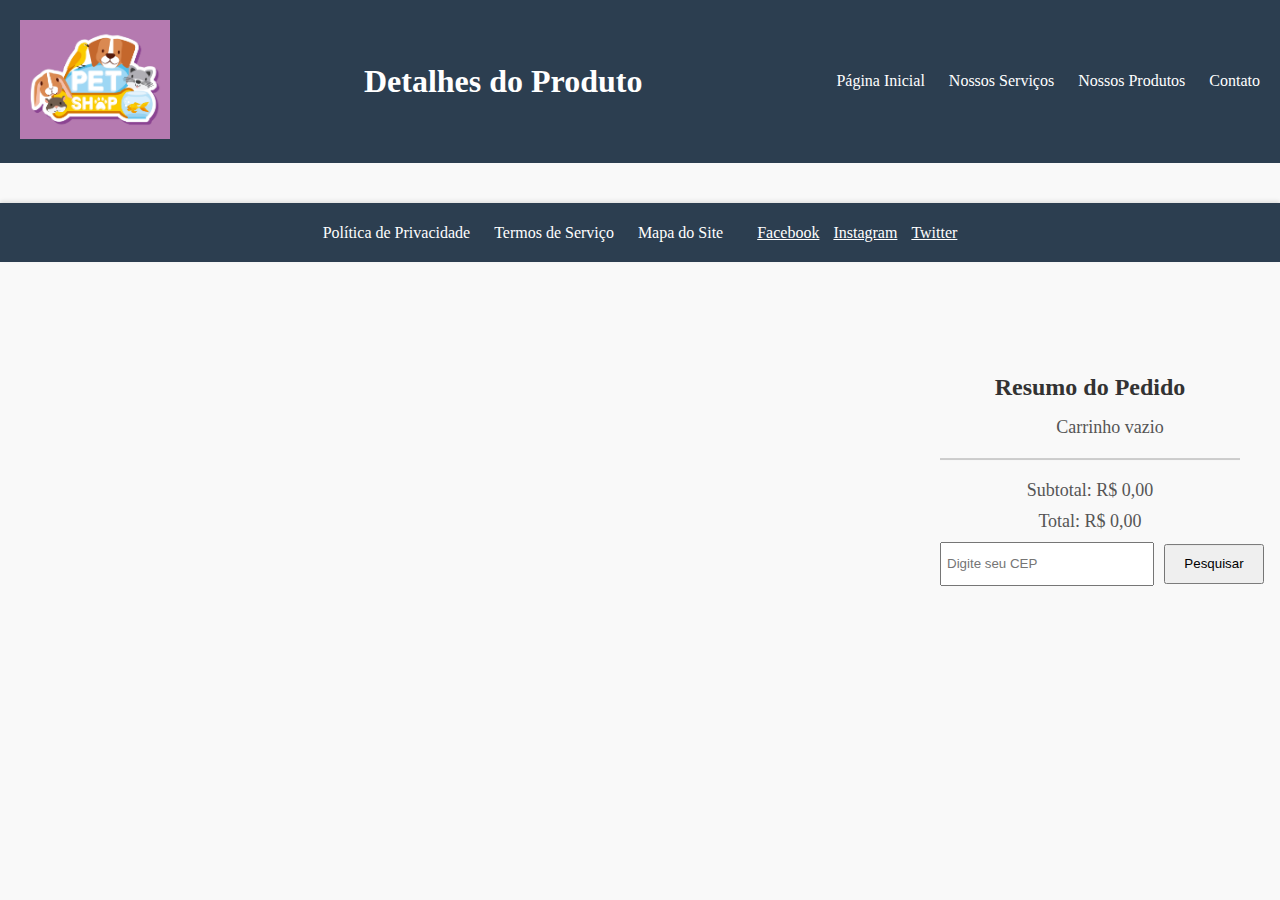
==== commit 82ac5fb0: "Update detalhes_produto.html" ====
--- a/detalhes_produto.html
+++ b/detalhes_produto.html
@@ -87,11 +87,13 @@
             color: #333;
         }
         .produto-info img {
-            max-width: 18%; 
-            height: auto;
-            border-radius: 20px;
-            box-shadow: 0 8px 16px rgba(0, 0, 0, 0.1); 
-        }
+    max-width: 150px; /* Reduzindo o tamanho máximo das imagens */
+    height: auto; /* Mantendo a proporção da altura */
+    border-radius: 20px;
+    box-shadow: 0 8px 16px rgba(0, 0, 0, 0.1); 
+    float: left; /* Posicionando a imagem no lado esquerdo */ 
+} 
+        
         .valor-produto {
             font-size: 28px; 
             font-weight: bold;
@@ -222,229 +224,97 @@
             text-align: center;
             margin-top: 40px;
             box-shadow: 0 -2px 4px rgba(0, 0, 0, 0.1);
-}
-
-        
+        }
     </style>
 </head>
-<body>
+<body onload="limparCarrinho();">
     <header>
         <a href="index.html"> 
             <img class="logo" src="57973.jpg" alt="Logo">
         </a>
         <h1>Detalhes do Produto</h1>
-    
-        
+
         <nav>
             <ul>
-            <li><a href="index.html">Página Inicial</a></li>
-            <li><a href="index.html#servicos">Nossos Serviços</a></li>
-            <li><a href="index.html#produtos">Nossos Produtos</a></li>
-            <li><a href="index.html#formulario-contato">Contato</a></li>
+                <li><a href="index.html">Página Inicial</a></li>
+                <li><a href="index.html#servicos">Nossos Serviços</a></li>
+                <li><a href="index.html#produtos">Nossos Produtos</a></li>
+                <li><a href="index.html#formulario-contato">Contato</a></li>
             </ul>
         </nav>
     </header>
 
-    <div class="produto-details">
-        <div class="produto-info">
-            <h2>Ração Premium</h2>
-            <img src="Ração.jpg" alt="Ração Premium">
-            <p class="valor-produto">R$ 50,00</p>
-            <button class="botao-quantidade" onclick="decrementar(this)">-</button>
-            <span class="quantidade">0</span>
-            <button class="botao-quantidade" onclick="incrementar(this)">+</button>
-        </div>
-        <div class="detalhes-produto">
+    <div id="detalhes-produto"></div>
+
+    <div class="resumo-pedido">
+        <h2>Resumo do Pedido</h2>
+        <ul id="cart"></ul> <!-- Lista para exibir os itens do carrinho -->
+        <hr>
+        <p id="subtotal">Subtotal: R$ 0,00</p>
+        <p id="total">Total: R$ 0,00</p>
+        <div class="container">
+            <div class="cep-input">
+                <input type="text" id="cepInput" placeholder="Digite seu CEP" style="width: 200px; height: 30px; padding: 5px;">
+            </div>
+            <div class="pesquisar-button">
+                <button onclick="pesquisarCEP()" style="width: 100px; height: 40px; padding: 5px;">Pesquisar</button>
+            </div>
         </div>
     </div>
 
-    <div class="produto-details">
-        <div class="produto-info">
-            <h2>Ração Super Premium</h2>
-            <img src="Ração 2.jpg" alt="Ração Super Premium">
-            <p class="valor-produto">R$ 70,00</p>
-            <button class="botao-quantidade" onclick="decrementar(this)">-</button>
-            <span class="quantidade">0</span>
-            <button class="botao-quantidade" onclick="incrementar(this)">+</button>
+    <footer>
+        <nav>
+            <ul>
+                <li><a href="#politica-privacidade">Política de Privacidade</a></li>
+                <li><a href="#termos-servico">Termos de Serviço</a></li>
+                <li><a href="#mapa-site">Mapa do Site</a></li>
+            </ul>
+        </nav>
+        <div class="social-links">
+            <a href="https://www.facebook.com/mamaveterinaria/?locale=pt_BR">Facebook</a>
+            <a href="https://www.instagram.com/petshopfsa_/">Instagram</a>
+            <a href="https://twitter.com/i/flow/login?redirect_after_login=%2Fpetshop_virtual">Twitter</a>
         </div>
-        <div class="detalhes-produto">
-        </div>
-    </div>
-
-    <div class="produto-details">
-        <div class="produto-info">
-            <h2>Ração para gatos sabor carne</h2>
-            <img src="Ração 3.jpg" alt="Ração para gatos sabor carne">
-            <p class="valor-produto">R$ 190,40</p>
-            <button class="botao-quantidade" onclick="decrementar(this)">-</button>
-            <span class="quantidade">0</span>
-            <button class="botao-quantidade" onclick="incrementar(this)">+</button>
-        </div>
-        <div class="detalhes-produto">
-        </div>
-    </div>
-
-    <div class="produto-details">
-        <div class="produto-info">
-            <h2>Ração para gatos adultos</h2>
-            <img src="Ração 4.jpg" alt="Ração para gatos adultos">
-            <p class="valor-produto">R$ 171,99</p>
-            <button class="botao-quantidade" onclick="decrementar(this)">-</button>
-            <span class="quantidade">0</span>
-            <button class="botao-quantidade" onclick="incrementar(this)">+</button>
-        </div>
-        <div class="detalhes-produto">
-        </div>
-    </div>
-
-    <div class="produto-details">
-        <div class="produto-info">
-            <h2>Ração para cães de pequeno porte</h2>
-            <img src="Ração 5.jpg" alt="Ração para cães de pequeno porte">
-            <p class="valor-produto">R$ 55,90</p>
-            <button class="botao-quantidade" onclick="decrementar(this)">-</button>
-            <span class="quantidade">0</span>
-            <button class="botao-quantidade" onclick="incrementar(this)">+</button>
-        </div>
-        <div class="detalhes-produto">
-        </div>
-    </div>
-
-    <div class="produto-details">
-        <div class="produto-info">
-            <h2>Bola cravinho</h2>
-            <img src="Brinquedo.jpg" alt="Bola cravinho">
-            <p class="valor-produto">R$ 5,99</p>
-            <button class="botao-quantidade" onclick="decrementar(this)">-</button>
-            <span class="quantidade">0</span>
-            <button class="botao-quantidade" onclick="incrementar(this)">+</button>
-        </div>
-        <div class="detalhes-produto">
-        </div>
-    </div>
-
-    <div class="produto-details">
-        <div class="produto-info">
-            <h2>Chalesco Brinquedo Macaco Marrom Para Cães</h2>
-            <img src="Brinquedo 2.jpg" alt="Chalesco Brinquedo Macaco Marrom Para Cães">
-            <p class="valor-produto">R$ 24,49</p>
-            <button class="botao-quantidade" onclick="decrementar(this)">-</button>
-            <span class="quantidade">0</span>
-            <button class="botao-quantidade" onclick="incrementar(this)">+</button>
-        </div>
-        <div class="detalhes-produto">
-        </div>
-    </div>
-
-    <div class="produto-details">
-        <div class="produto-info">
-            <h2>Caixa de areia para gatos com autolimpeza inteligente, robô de limpeza automática</h2>
-            <img src="Acessórios.jpg" alt="Caixa de areia para gatos com autolimpeza inteligente, robô de limpeza automática">
-            <p class="valor-produto">R$ 2,699</p>
-            <button class="botao-quantidade" onclick="decrementar(this)">-</button>
-            <span class="quantidade">0</span>
-            <button class="botao-quantidade" onclick="incrementar(this)">+</button>
-        </div>
-        <div class="detalhes-produto">
-        </div>
-    </div>
-
-    <div class="produto-details">
-        <div class="produto-info">
-            <h2>Caminha Nuvem CAMA Pet Redonda PELUCIA Para Cachorros E Gatos, Confortável (XXG, Cinza Escuro)</h2>
-            <img src="Acessórios 2.jpg" alt="Caminha Nuvem CAMA Pet Redonda PELUCIA Para Cachorros E Gatos, Confortável (XXG, Cinza Escuro)">
-            <p class="valor-produto">R$ 329,90</p>
-            <button class="botao-quantidade" onclick="decrementar(this)">-</button>
-            <span class="quantidade">0</span>
-            <button class="botao-quantidade" onclick="incrementar(this)">+</button>
-        </div>
-        <div class="detalhes-produto">
-        </div>
-    </div>
-    
-    <body onload="exibirProdutos()">
-        <div id="detalhes-produto"></div>
-        
-
-        <div class="resumo-pedido">
-            <h2>Resumo do Pedido</h2>
-            <div id="resumo"></div>
-            <hr>
-            <p id="subtotal">Subtotal: R$ 0,00</p>
-            <p id="total">Total: R$ 0,00</p>
-            <div class="container">
-                <div class="cep-input">
-                    <input type="text" id="cepInput" placeholder="Digite seu CEP" style="width: 200px; height: 30px; padding: 5px;">
-                </div>
-                <div class="pesquisar-button">
-                    <button onclick="pesquisarCEP()" style="width: 100px; height: 40px; padding: 5px;">Pesquisar</button>
-                </div>
-            </div>
-        </div>
-    </body>
+    </footer>
 
     <script>
-       
-        function incrementar(button) {
-            var quantidadeElement = button.parentElement.querySelector('.quantidade');
-            var quantidade = parseInt(quantidadeElement.textContent);
-            quantidadeElement.textContent = quantidade + 1;
-            atualizarResumo();
-        }
-
-        function decrementar(button) {
-            var quantidadeElement = button.parentElement.querySelector('.quantidade');
-            var quantidade = parseInt(quantidadeElement.textContent);
-            if (quantidade > 0) {
-                quantidadeElement.textContent = quantidade - 1;
-                atualizarResumo();
+        function displayCart() {
+            const cart = JSON.parse(localStorage.getItem('cart'));
+            const cartList = document.getElementById('cart');
+
+            // Limpa o conteúdo atual do carrinho
+            cartList.innerHTML = '';
+
+            // Verifica se há itens no carrinho
+            if (cart && cart.length > 0) {
+                // Loop através de cada item do carrinho e adiciona à lista
+                cart.forEach(item => {
+                    const cartItem = document.createElement('li');
+
+                    const itemImage = document.createElement('img');
+                    itemImage.src = item.image;
+                    itemImage.alt = item.name;
+                    cartItem.appendChild(itemImage);
+
+                    const itemName = document.createElement('p');
+                    itemName.textContent = item.name;
+                    cartItem.appendChild(itemName);
+
+                    const itemPrice = document.createElement('p');
+                    itemPrice.textContent = item.price;
+                    cartItem.appendChild(itemPrice);
+
+                    cartList.appendChild(cartItem);
+                });
+            } else {
+                // Se o carrinho estiver vazio, exibe uma mensagem
+                cartList.innerHTML = '<p>Carrinho vazio</p>';
             }
         }
 
-        function atualizarResumo() {
-            var produtos = document.querySelectorAll('.produto-info');
-            var subtotal = 0;
-
-            produtos.forEach(function(produto) {
-                var quantidade = parseInt(produto.querySelector('.quantidade').textContent);
-                var valorProduto = parseFloat(produto.querySelector('.valor-produto').textContent.replace('R$', '').replace(',', '.'));
-                subtotal += quantidade * valorProduto;
-            });
-
-            document.getElementById('resumo').innerHTML = '';
-            produtos.forEach(function(produto) {
-                var nome = produto.querySelector('h2').textContent;
-                var quantidade = parseInt(produto.querySelector('.quantidade').textContent);
-                var valorProduto = parseFloat(produto.querySelector('.valor-produto').textContent.replace('R$', '').replace(',', '.'));
-                if (quantidade > 0) {
-                    var item = document.createElement('p');
-                    item.textContent = nome + ' x' + quantidade + ' - R$' + (quantidade * valorProduto).toFixed(2);
-                    document.getElementById('resumo').appendChild(item);
-                }
-            });
-
-            document.getElementById('subtotal').textContent = 'Subtotal: R$' + subtotal.toFixed(2);
-            document.getElementById('total').textContent = 'Total: R$' + subtotal.toFixed(2);
-        }
-
+        // Chama a função para exibir os itens do carrinho ao carregar a página
+        window.onload = displayCart;
     </script>
-
-<footer>
-    <nav>
-        <ul>
-            <li><a href="#politica-privacidade">Política de Privacidade</a></li>
-            <li><a href="#termos-servico">Termos de Serviço</a></li>
-            <li><a href="#mapa-site">Mapa do Site</a></li>
-        </ul>
-    </nav>
-    <div class="social-links">
-        <a href="https://www.facebook.com/mamaveterinaria/?locale=pt_BR">Facebook</a>
-        <a href="https://www.instagram.com/petshopfsa_/">Instagram</a>
-        <a href="https://twitter.com/i/flow/login?redirect_after_login=%2Fpetshop_virtual">Twitter</a>
-    </div>
-</footer>
 </body>
 </html>
-    
-    
-
+
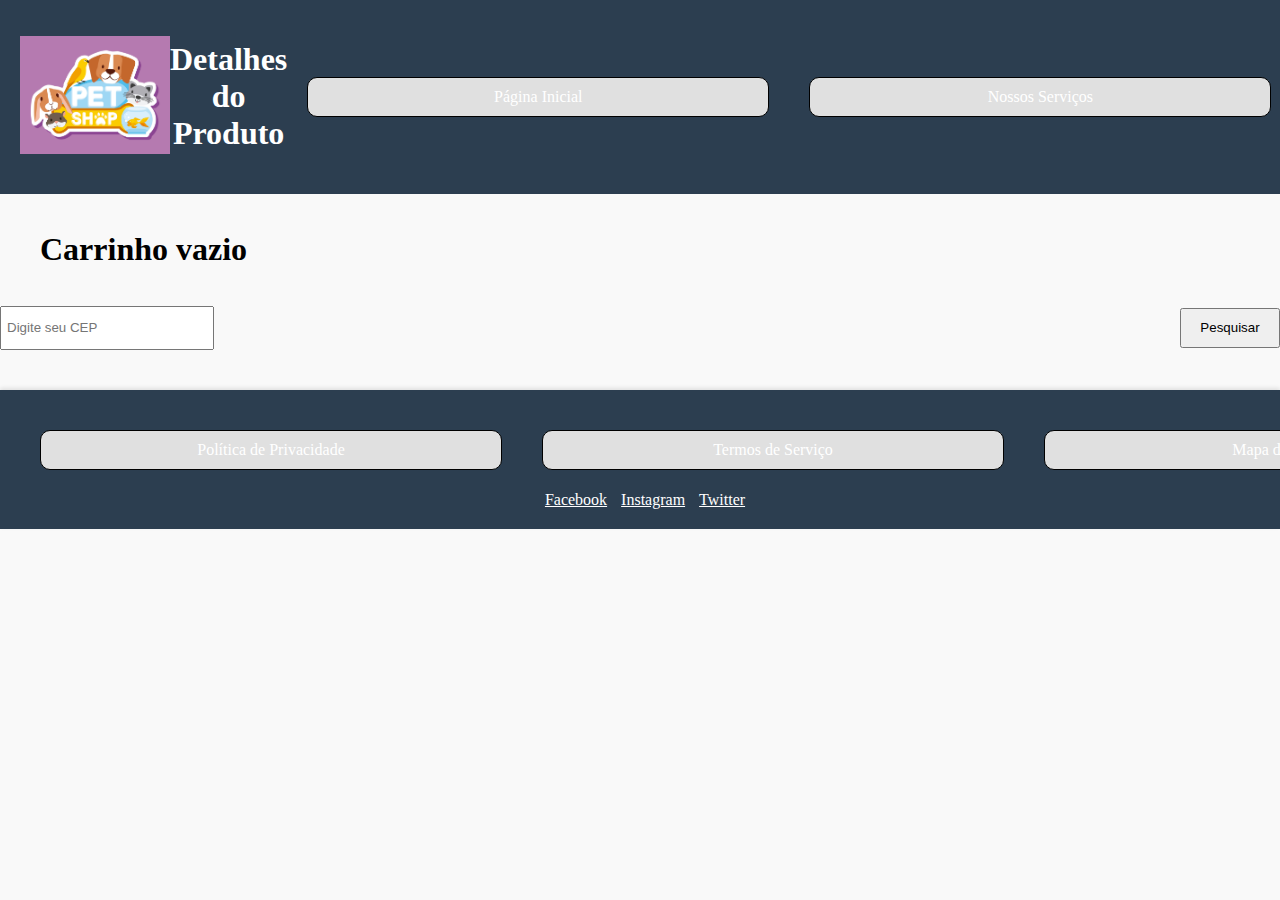
==== commit bbe62462: "Correção do carrinho" ====
--- a/detalhes_produto.html
+++ b/detalhes_produto.html
@@ -4,228 +4,10 @@
     <meta charset="UTF-8">
     <meta name="viewport" content="width=device-width, initial-scale=1.0">
     <title>Detalhes do Produto</title>
-    <style>
-        footer {
-            background-color: #2c3e50;
-            color: #fff;
-            padding: 20px 0;
-            text-align: center;
-        }
+    <script src="carrinho.js" defer></script>
+    <script src="carrinho.js" defer></script>
+    <link rel="stylesheet" href="detalhesProduto.css">
 
-        footer nav, footer .social-links {
-            display: inline-block;
-            vertical-align: middle;
-        }
-
-        footer nav ul {
-            list-style-type: none;
-            padding: 0;
-            margin: 0;
-        }
-
-        footer nav ul li {
-            display: inline;
-            margin-right: 20px;
-        }
-
-        footer nav ul li a {
-            color: #fff;
-            text-decoration: none;
-        }
-
-        footer nav ul li a:hover {
-            text-decoration: underline;
-        }
-
-        footer .social-links a {
-            color: #fff;
-            margin-left: 10px;
-        }
-        
-        body {
-            font-family: 'Pacifico', cursive;
-            margin: 0;
-            padding: 0;
-            background-color: #f9f9f9; 
-        }
-        header {
-            background-color: #2c3e50; 
-            color: #fff;
-            padding: 20px 0; 
-            text-align: center;
-            display: flex;
-            justify-content: space-between;
-            align-items: center;
-        }
-        .logo {
-            max-width: 150px; 
-            height: auto;
-            margin-left: 20px; 
-            cursor: pointer;
-        }
-        .conteudo {
-            display: flex;
-            justify-content: center;
-            align-items: center; 
-            margin-top: 50px;
-        }
-        .produto-details {
-            display: flex;
-            background-color: #fff;
-            border-radius: 20px; 
-            box-shadow: 0 8px 16px rgba(0, 0, 0, 0.1); 
-            overflow: hidden;
-            max-width: 900px; 
-        }
-        .produto-info {
-            padding: 40px; 
-            flex: 1;
-        }
-        .produto-info h2 {
-            font-size: 32px; 
-            margin-bottom: 20px; 
-            color: #333;
-        }
-        .produto-info img {
-    max-width: 150px; /* Reduzindo o tamanho máximo das imagens */
-    height: auto; /* Mantendo a proporção da altura */
-    border-radius: 20px;
-    box-shadow: 0 8px 16px rgba(0, 0, 0, 0.1); 
-    float: left; /* Posicionando a imagem no lado esquerdo */ 
-} 
-        
-        .valor-produto {
-            font-size: 28px; 
-            font-weight: bold;
-            color: #4CAF50; 
-            margin-bottom: 20px; 
-        }
-        .descricao-produto {
-            color: #666;
-            margin-bottom: 30px; 
-            line-height: 1.5; 
-        }
-        .detalhes-produto {
-            background-color: #f9f9f9; 
-            padding: 40px; 
-            width: 50%;
-            display: flex;
-            flex-direction: column;
-            justify-content: center;
-            align-items: center;
-            border-left: 3px solid #4CAF50; 
-        }
-        .detalhes-produto h2 {
-            font-size: 28px; 
-            margin-bottom: 30px; 
-            color: #333;
-        }
-        .resumo-pedido {
-            background-color: #f9f9f9; 
-            padding: 20px; 
-            width: 300px;
-            border-radius: 10px;
-            margin-top: 20px;
-            text-align: center;
-            position: fixed; /* Adicionado para fixar o resumo */
-            top: 50%; /* Ajuste para centralizar verticalmente */
-            right: 20px; /* Distância da borda direita */
-            transform: translateY(-50%); /* Ajuste para centralizar verticalmente */
-        }
-        .resumo-pedido h2 {
-            font-size: 24px; 
-            margin-bottom: 15px; 
-            color: #333;
-        }
-        .resumo-pedido p {
-            margin: 10px 0; 
-            font-size: 18px; 
-            color: #555; 
-        }
-        .resumo-pedido hr {
-            border: 0;
-            border-top: 2px solid #ccc; 
-            margin: 20px 0; 
-            width: 100%;
-        }
-        .container {
-            display: flex;
-            justify-content: space-between;
-            align-items: center;
-            
-        }
-
-        .cep-input {
-           display: inline-block; 
-           vertical-align: top; 
-        }
-
-        .pesquisar-button {
-           display: inline-block; 
-           vertical-align: top; 
-           margin-left: 10px; 
-        }
-        .retangulo {
-            width: 150px;
-            height: 50px;
-            background-color: #f0f0f0;
-            border: 1px solid #ccc;
-            border-radius: 5px;
-            margin: 10px;
-            text-align: center;
-            line-height: 50px;
-        }
-        header ul {
-            list-style-type: none; 
-            padding: 0;
-            margin: 0;
-        }
-        header ul li {
-            display: inline;
-            margin-right: 20px; 
-        }
-        header ul li a {
-            color: #fff;
-            text-decoration: none; 
-        }
-        header ul li a:hover {
-            text-decoration: underline; 
-        }
-        .botao-quantidade {
-            font-size: 24px;
-            margin: 0 10px;
-            padding: 5px 10px;
-            background-color: #4CAF50;
-            color: white;
-            border: none;
-            border-radius: 50%;
-            cursor: pointer;
-            outline: none;
-        }
-
-        .botao-quantidade:hover {
-            background-color: #45a049;
-        }
-
-        .retangulo {
-            width: 150px;
-            height: 50px;
-            background-color: #f0f0f0;
-            border: 1px solid #ccc;
-            border-radius: 5px;
-            margin: 10px;
-            text-align: center;
-            line-height: 50px;
-        }
-        footer {
-            background-color: #2c3e50;
-            color: #fff;
-            padding: 20px;
-            text-align: center;
-            margin-top: 40px;
-            box-shadow: 0 -2px 4px rgba(0, 0, 0, 0.1);
-        }
-    </style>
 </head>
 <body onload="limparCarrinho();">
     <header>
@@ -233,7 +15,7 @@
             <img class="logo" src="57973.jpg" alt="Logo">
         </a>
         <h1>Detalhes do Produto</h1>
-
+        
         <nav>
             <ul>
                 <li><a href="index.html">Página Inicial</a></li>
@@ -246,22 +28,20 @@
 
     <div id="detalhes-produto"></div>
 
-    <div class="resumo-pedido">
-        <h2>Resumo do Pedido</h2>
-        <ul id="cart"></ul> <!-- Lista para exibir os itens do carrinho -->
-        <hr>
-        <p id="subtotal">Subtotal: R$ 0,00</p>
-        <p id="total">Total: R$ 0,00</p>
-        <div class="container">
-            <div class="cep-input">
-                <input type="text" id="cepInput" placeholder="Digite seu CEP" style="width: 200px; height: 30px; padding: 5px;">
-            </div>
-            <div class="pesquisar-button">
-                <button onclick="pesquisarCEP()" style="width: 100px; height: 40px; padding: 5px;">Pesquisar</button>
-            </div>
+    <main>
+        <ul id="cart"></ul>
+    </main>
+
+   
+    <div class="container">
+        <div class="cep-input">
+            <input type="text" id="cepInput" placeholder="Digite seu CEP" style="width: 200px; height: 30px; padding: 5px;">
+        </div>
+        <div class="pesquisar-button">
+            <button onclick="pesquisarCEP()" style="width: 100px; height: 40px; padding: 5px;">Pesquisar</button>
         </div>
     </div>
-
+    
     <footer>
         <nav>
             <ul>
@@ -277,44 +57,6 @@
         </div>
     </footer>
 
-    <script>
-        function displayCart() {
-            const cart = JSON.parse(localStorage.getItem('cart'));
-            const cartList = document.getElementById('cart');
-
-            // Limpa o conteúdo atual do carrinho
-            cartList.innerHTML = '';
-
-            // Verifica se há itens no carrinho
-            if (cart && cart.length > 0) {
-                // Loop através de cada item do carrinho e adiciona à lista
-                cart.forEach(item => {
-                    const cartItem = document.createElement('li');
-
-                    const itemImage = document.createElement('img');
-                    itemImage.src = item.image;
-                    itemImage.alt = item.name;
-                    cartItem.appendChild(itemImage);
-
-                    const itemName = document.createElement('p');
-                    itemName.textContent = item.name;
-                    cartItem.appendChild(itemName);
-
-                    const itemPrice = document.createElement('p');
-                    itemPrice.textContent = item.price;
-                    cartItem.appendChild(itemPrice);
-
-                    cartList.appendChild(cartItem);
-                });
-            } else {
-                // Se o carrinho estiver vazio, exibe uma mensagem
-                cartList.innerHTML = '<p>Carrinho vazio</p>';
-            }
-        }
-
-        // Chama a função para exibir os itens do carrinho ao carregar a página
-        window.onload = displayCart;
-    </script>
 </body>
 </html>
 
--- a/detalhesProduto.css
+++ b/detalhesProduto.css
@@ -0,0 +1,256 @@
+body {
+  font-family: 'Pacifico', cursive;
+  margin: 0;
+  padding: 0;
+  background-color: #f9f9f9; 
+}
+
+header {
+  background-color: #2c3e50; 
+  color: #fff;
+  padding: 20px 0; 
+  text-align: center;
+  display: flex;
+  justify-content: space-between;
+  align-items: center;
+}
+
+.logo {
+  max-width: 150px; 
+  height: auto;
+  margin-left: 20px; 
+  cursor: pointer;
+}
+
+.conteudo {
+  display: flex;
+  justify-content: center;
+  align-items: center; 
+  margin-top: 50px;
+}
+
+.produto-details {
+  display: flex;
+  background-color: #fff;
+  border-radius: 20px; 
+  box-shadow: 0 8px 16px rgba(0, 0, 0, 0.1); 
+  overflow: hidden;
+  max-width: 900px; 
+}
+
+.produto-info {
+  padding: 40px; 
+  flex: 1;
+}
+
+.produto-info h2 {
+  font-size: 32px; 
+  margin-bottom: 20px; 
+  color: #333;
+}
+
+.produto-info img {
+  max-width: 18%; 
+  height: auto;
+  border-radius: 20px;
+  box-shadow: 0 8px 16px rgba(0, 0, 0, 0.1); 
+}
+
+.valor-produto {
+  font-size: 28px; 
+  font-weight: bold;
+  color: #4CAF50; 
+  margin-bottom: 20px; 
+}
+
+.descricao-produto {
+  color: #666;
+  margin-bottom: 30px; 
+  line-height: 1.5; 
+}
+
+.detalhes-produto {
+  background-color: #f9f9f9; 
+  padding: 40px; 
+  width: 50%;
+  display: flex;
+  flex-direction: column;
+  justify-content: center;
+  align-items: center;
+  border-left: 3px solid #4CAF50; 
+}
+
+.detalhes-produto h2 {
+  font-size: 28px; 
+  margin-bottom: 30px; 
+  color: #333;
+}
+
+img {
+  width: 300px;
+  height: 300px;
+}
+
+.resumo-pedido {
+  background-color: #f9f9f9; 
+  padding: 20px; 
+  width: 300px;
+  border-radius: 10px;
+  margin-top: 20px;
+  text-align: center;
+  position: fixed; /* Adicionado para fixar o resumo */
+  top: 50%; /* Ajuste para centralizar verticalmente */
+  right: 20px; /* Distância da borda direita */
+  transform: translateY(-50%); /* Ajuste para centralizar verticalmente */
+}
+
+.resumo-pedido h2 {
+  font-size: 24px; 
+  margin-bottom: 15px; 
+  color: #333;
+}
+
+.resumo-pedido p {
+  margin: 10px 0; 
+  font-size: 18px; 
+  color: #555; 
+}
+
+.resumo-pedido hr {
+  border: 0;
+  border-top: 2px solid #ccc; 
+  margin: 20px 0; 
+  width: 100%;
+}
+
+.container {
+  display: flex;
+  justify-content: space-between;
+  align-items: center;
+  
+}
+
+.cep-input {
+  display: inline-block; 
+  vertical-align: top; 
+}
+
+.pesquisar-button {
+  display: inline-block; 
+  vertical-align: top; 
+  margin-left: 10px; 
+}
+
+.retangulo {
+  width: 150px;
+  height: 50px;
+  background-color: #f0f0f0;
+  border: 1px solid #ccc;
+  border-radius: 5px;
+  margin: 10px;
+  text-align: center;
+  line-height: 50px;
+}
+
+header ul {
+  list-style-type: none; 
+  padding: 0;
+  margin: 0;
+}
+
+header ul li {
+  display: inline;
+  margin-right: 20px; 
+}
+
+header ul li a {
+  color: #fff;
+  text-decoration: none; 
+}
+
+header ul li a:hover {
+  text-decoration: underline; 
+}
+
+.botao-quantidade {
+  font-size: 24px;
+  margin: 0 10px;
+  padding: 5px 10px;
+  background-color: #4CAF50;
+  color: white;
+  border: none;
+  border-radius: 50%;
+  cursor: pointer;
+  outline: none;
+}
+
+.botao-quantidade:hover {
+  background-color: #45a049;
+}
+
+/* Adicionando estilos ao footer */
+footer nav, footer .social-links {
+  display: inline-block;
+  vertical-align: middle;
+}
+
+footer nav ul {
+  list-style-type: none;
+  padding: 0;
+  margin: 0;
+}
+
+footer nav ul li {
+  display: inline;
+  margin-right: 20px;
+}
+
+footer nav ul li a {
+  color: #fff;
+  text-decoration: none;
+}
+
+footer nav ul li a:hover {
+  text-decoration: underline;
+}
+
+footer .social-links a {
+  color: #fff;
+  margin-left: 10px;
+}
+
+footer {
+  background-color: #2c3e50;
+  color: #fff;
+  padding: 20px;
+  text-align: center;
+  margin-top: 40px;
+  box-shadow: 0 -2px 4px rgba(0, 0, 0, 0.1);
+}
+
+/* Estilos adicionados para ul e li */
+ul {
+  display: grid;
+  grid-template-columns: repeat(4, 1fr);
+}
+
+li {
+  padding: 10px;
+  border: 1px solid black;
+  width: 440px;
+  height: fit-content;
+  margin: 20px;
+  text-align: center;
+  border-radius: 10px;
+  list-style-type: none;
+  background-color: #e0e0e0;
+}
+
+li > :nth-child(2) {
+  font-weight: bold;
+}
+
+li > :nth-child(3) {
+  color: green;
+  margin-top: 10px;
+}
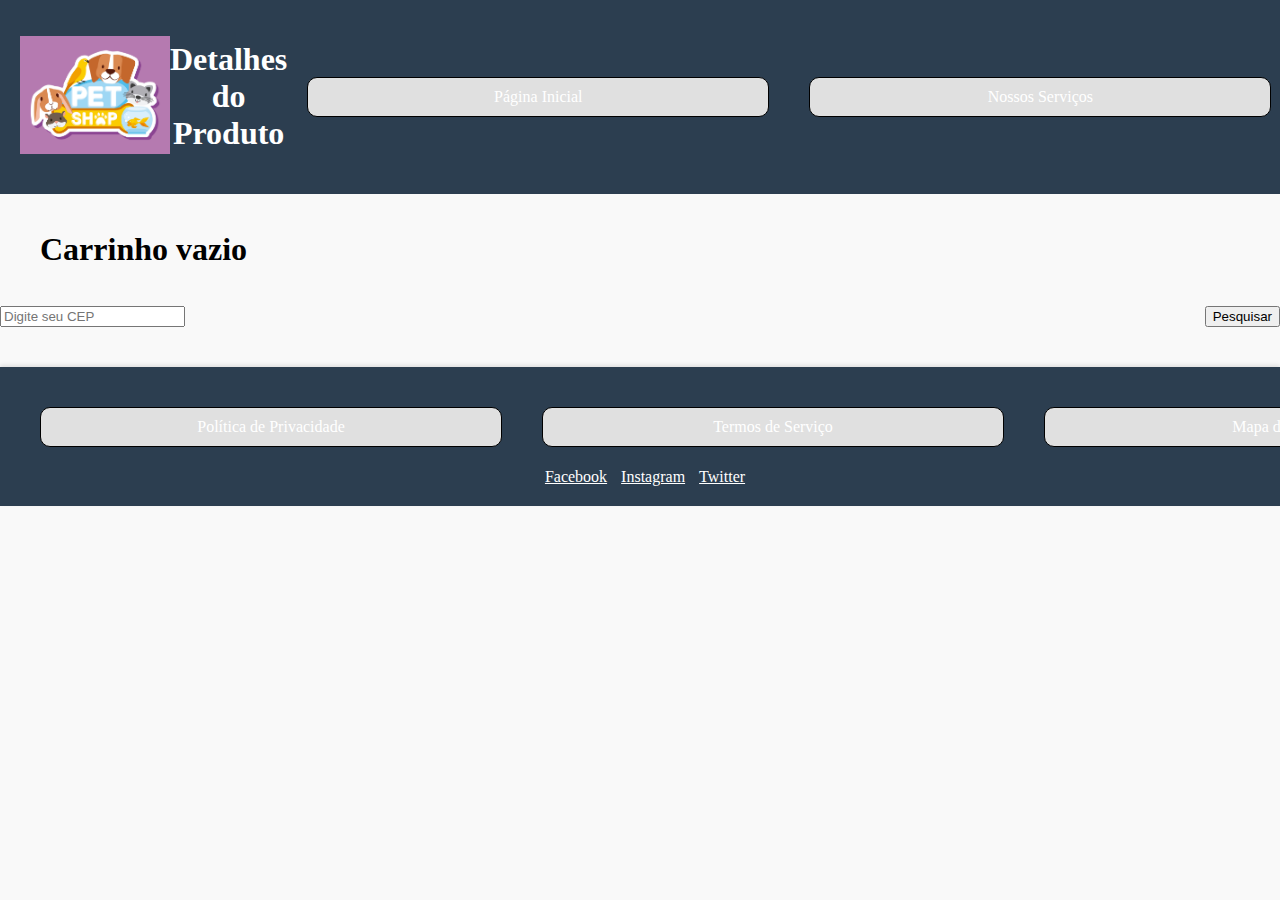
==== commit 0c971839: "Update detalhes_produto.html" ====
--- a/detalhes_produto.html
+++ b/detalhes_produto.html
@@ -35,12 +35,10 @@
    
     <div class="container">
         <div class="cep-input">
-            <input type="text" id="cepInput" placeholder="Digite seu CEP" style="width: 200px; height: 30px; padding: 5px;">
+          <input type="text" placeholder="Digite seu CEP">
         </div>
-        <div class="pesquisar-button">
-            <button onclick="pesquisarCEP()" style="width: 100px; height: 40px; padding: 5px;">Pesquisar</button>
-        </div>
-    </div>
+        <button class="pesquisar-button">Pesquisar</button>
+      </div>
     
     <footer>
         <nav>
